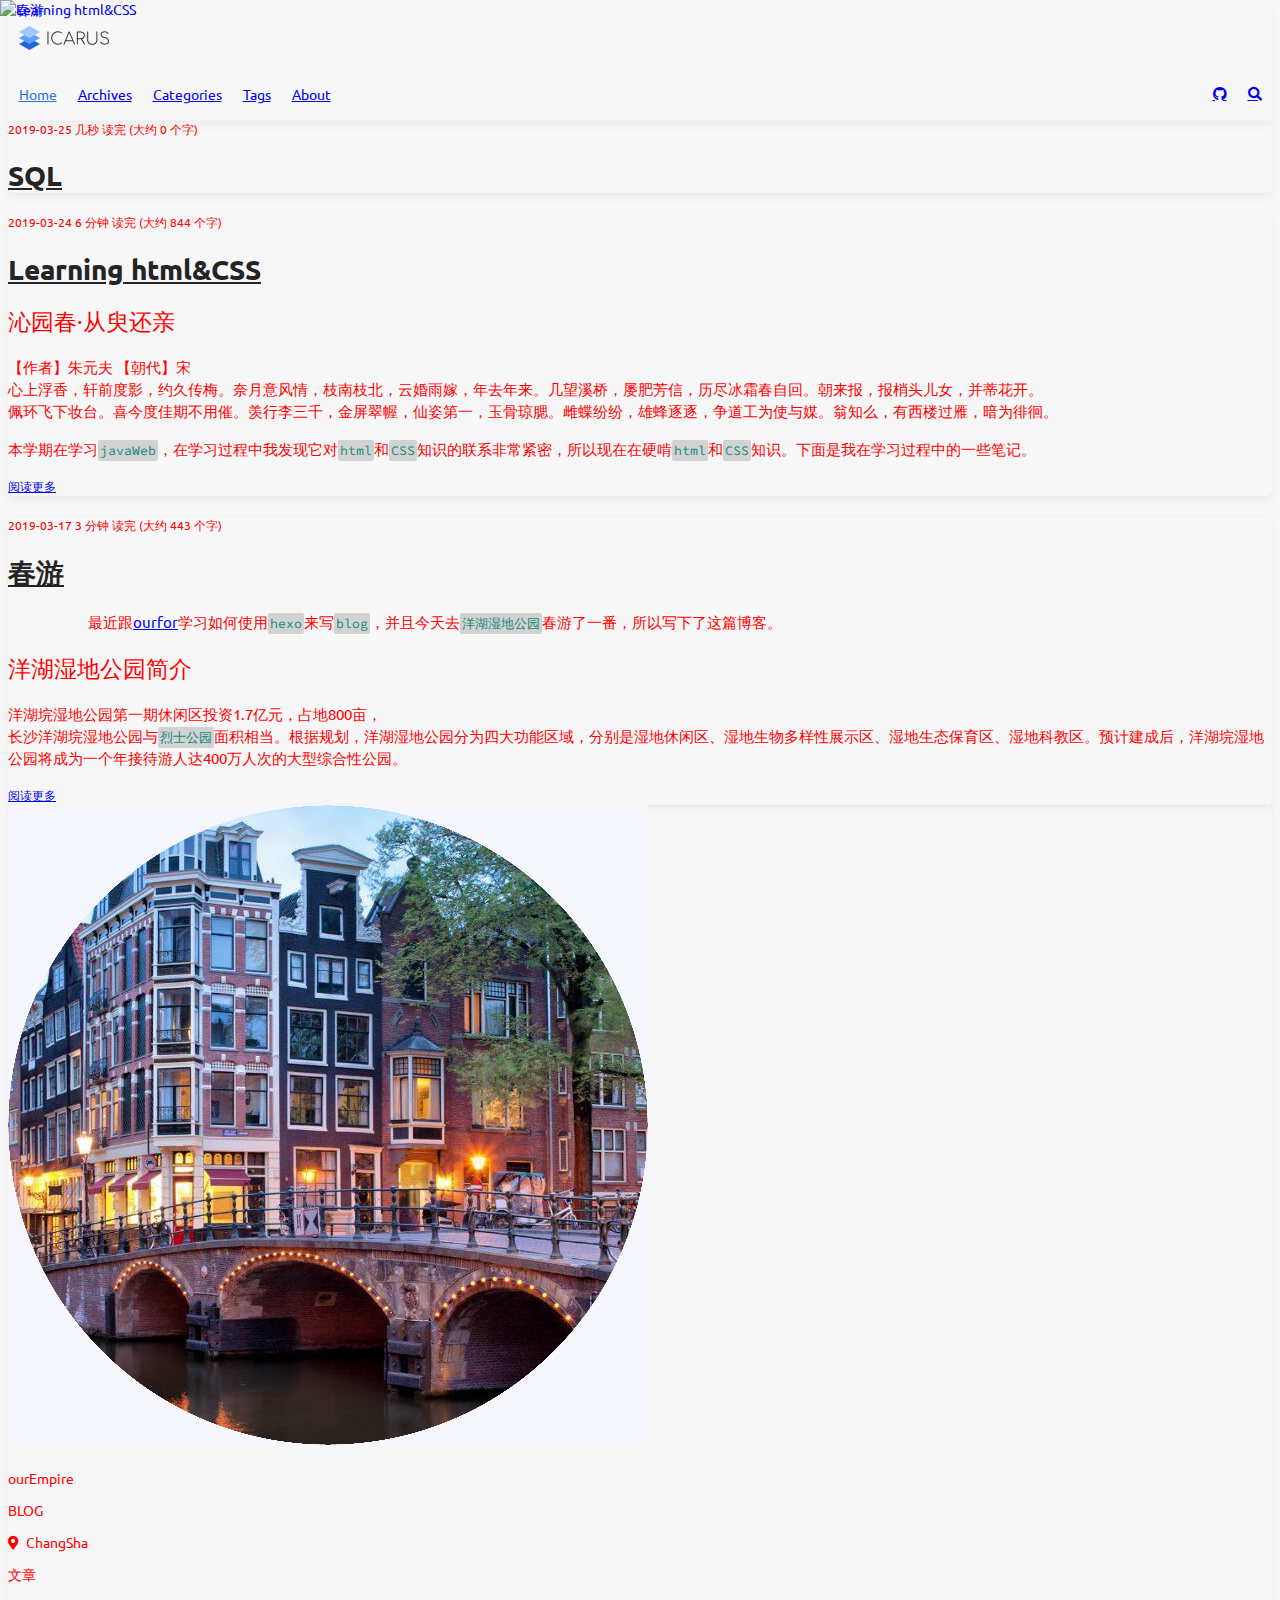
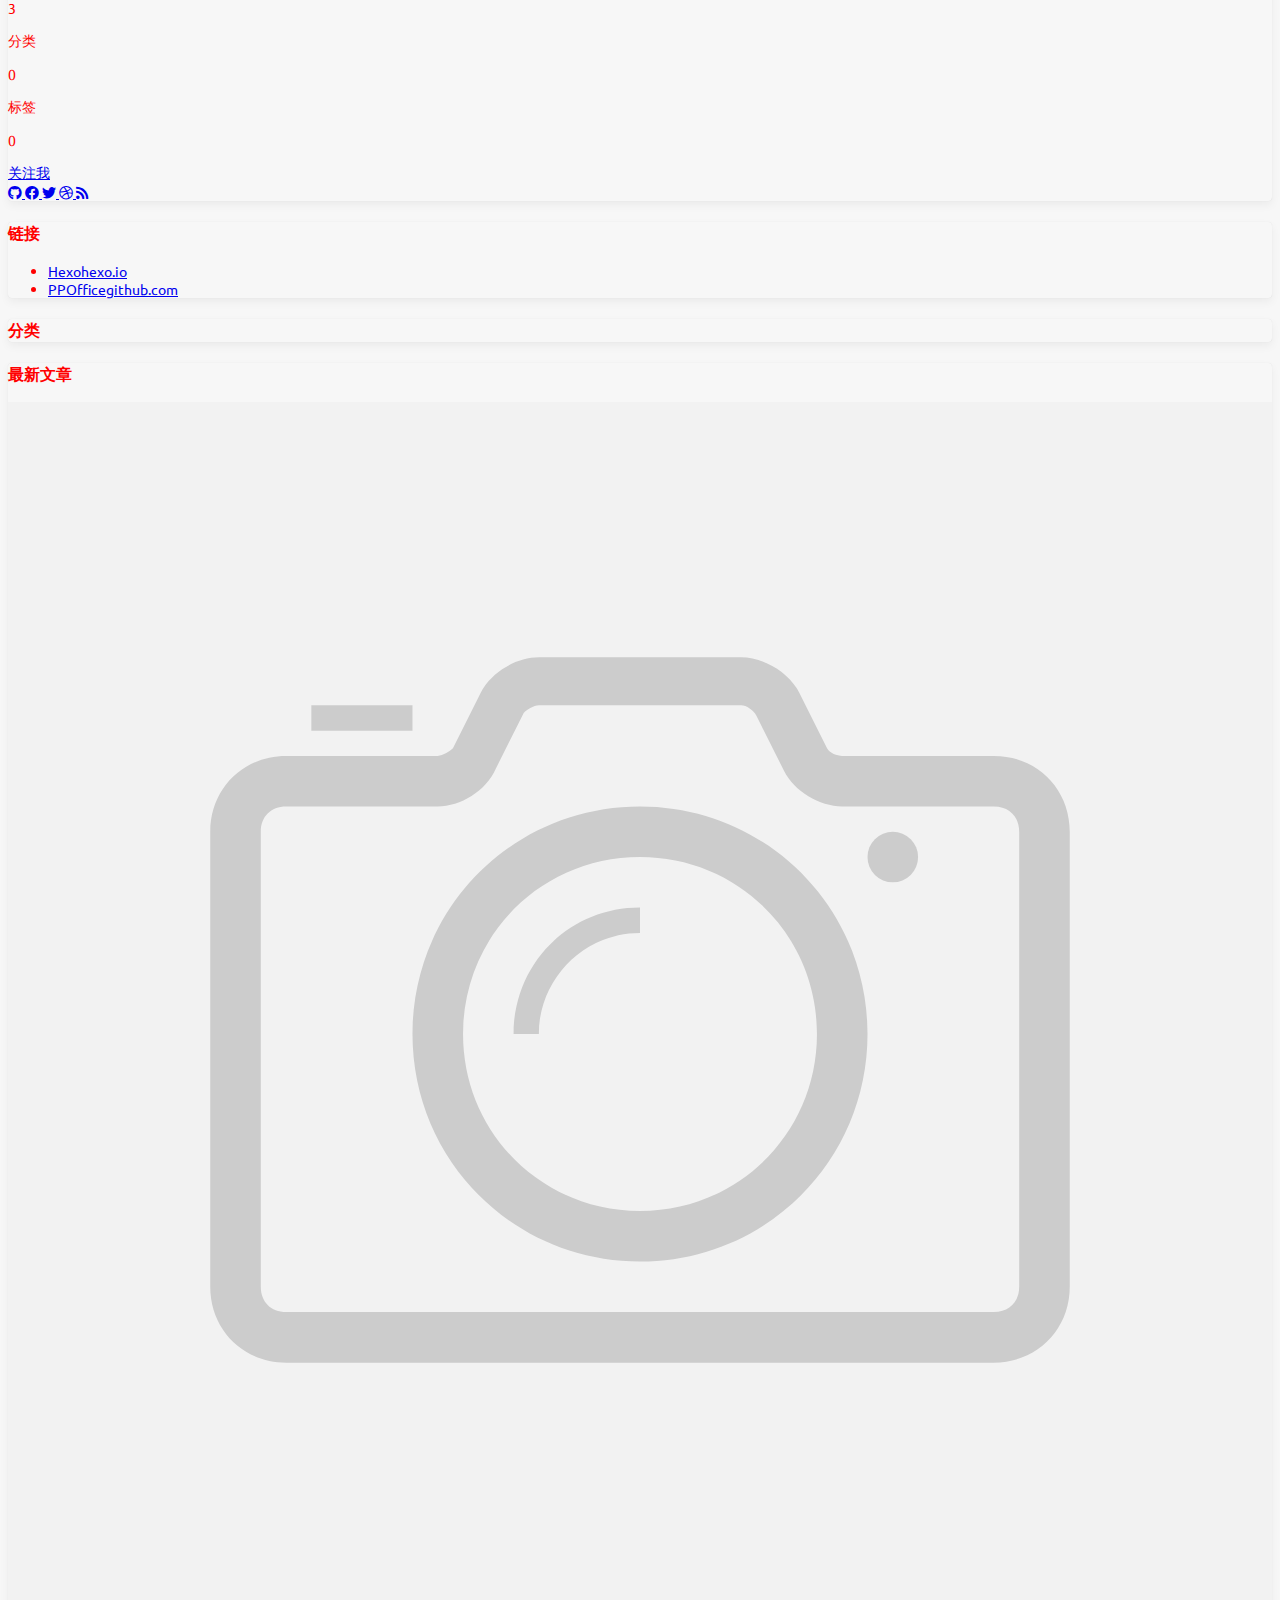
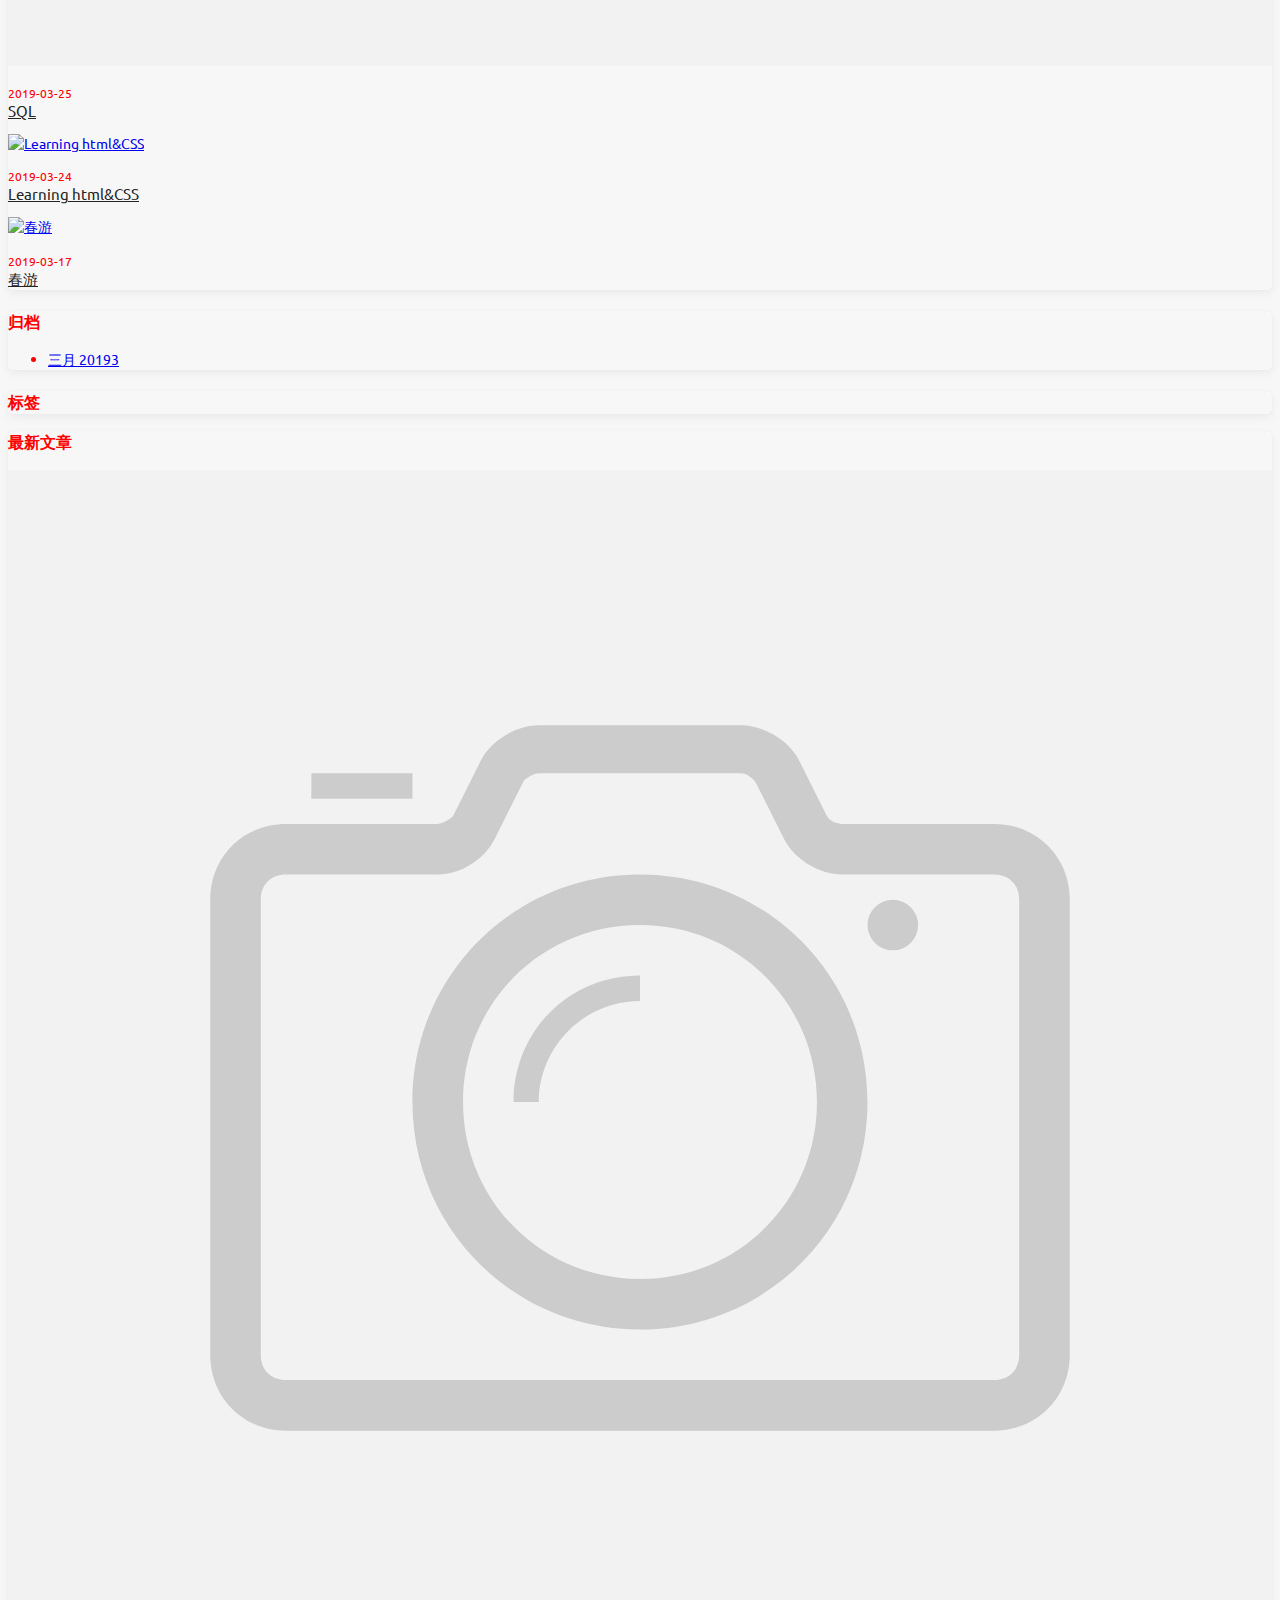
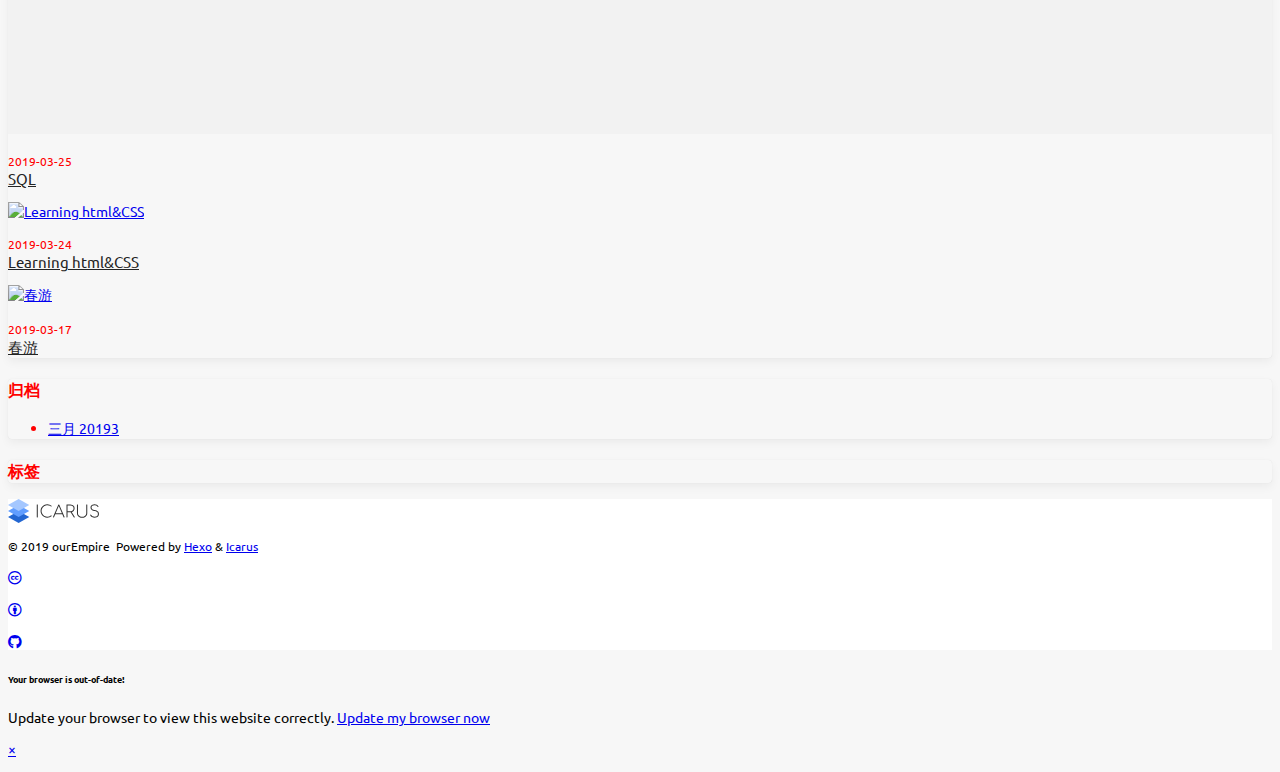
==== index.html @ 510f292b "Site updated: 2019-03-25 17:08:41" ====
<!DOCTYPE html>
<html lang="zh">
<head><meta name="generator" content="Hexo 3.8.0">
    <meta charset="utf-8">
<title>Empire</title>
<meta name="viewport" content="width=device-width, initial-scale=1, maximum-scale=1">





    <meta property="og:type" content="website">
<meta property="og:title" content="Empire">
<meta property="og:url" content="http://yoursite.com/index.html">
<meta property="og:site_name" content="Empire">
<meta property="og:locale" content="zh-CN">
<meta name="twitter:card" content="summary">
<meta name="twitter:title" content="Empire">





<link rel="icon" href="/images/avatar.png">


<link rel="stylesheet" href="https://cdn.jsdelivr.net/npm/bulma@0.7.2/css/bulma.css">
<link rel="stylesheet" href="https://use.fontawesome.com/releases/v5.4.1/css/all.css">
<link rel="stylesheet" href="https://fonts.googleapis.com/css?family=Ubuntu:400,600|Source+Code+Pro">
<link rel="stylesheet" href="https://cdn.jsdelivr.net/npm/highlight.js@9.12.0/styles/atom-one-light.css">


    
    
    
    <style>body>.footer,body>.navbar,body>.section{opacity:0}</style>
    

    
    
    
    <link rel="stylesheet" href="https://cdn.jsdelivr.net/npm/lightgallery@1.6.8/dist/css/lightgallery.min.css">
    <link rel="stylesheet" href="https://cdn.jsdelivr.net/npm/justifiedGallery@3.7.0/dist/css/justifiedGallery.min.css">
    

    
    

<link rel="stylesheet" href="https://cdn.jsdelivr.net/npm/outdatedbrowser@1.1.5/outdatedbrowser/outdatedbrowser.min.css">


    
    
    
    

<link rel="stylesheet" href="/css/back-to-top.css">


    
    

    
    
    
    

    
    
<link rel="stylesheet" href="/css/progressbar.css">
<script src="https://cdn.jsdelivr.net/npm/pace-js@1.0.2/pace.min.js"></script>

    
    
    

    
    
    


<link rel="stylesheet" href="/css/style.css">
</head>
<body class="is-3-column">
    <nav class="navbar navbar-main">
    <div class="container">
        <div class="navbar-brand is-flex-center">
            <a class="navbar-item navbar-logo" href="/">
            
                <img src="/images/logo.svg" alt="Empire" height="28">
            
            </a>
        </div>
        <div class="navbar-menu">
            
            <div class="navbar-start">
                
                <a class="navbar-item is-active" href="/">Home</a>
                
                <a class="navbar-item" href="/archives">Archives</a>
                
                <a class="navbar-item" href="/categories">Categories</a>
                
                <a class="navbar-item" href="/tags">Tags</a>
                
                <a class="navbar-item" href="/about">About</a>
                
            </div>
            
            <div class="navbar-end">
                
                    
                    
                    <a class="navbar-item" target="_blank" title="Download on GitHub" href="http://github.com/ourEmpire">
                        
                        <i class="fab fa-github"></i>
                        
                    </a>
                    
                
                
                
                <a class="navbar-item search" title="搜索" href="javascript:;">
                    <i class="fas fa-search"></i>
                </a>
                
            </div>
        </div>
    </div>
</nav>
    
    <section class="section">
        <div class="container">
            <div class="columns">
                <div class="column is-8-tablet is-8-desktop is-6-widescreen has-order-2 column-main">
    <div class="card">
    
    <div class="card-content article ">
        
        <div class="level article-meta is-size-7 is-uppercase is-mobile is-overflow-x-auto">
            <div class="level-left">
                <time class="level-item has-text-grey" datetime="2019-03-25T08:26:29.000Z">2019-03-25</time>
                
                
                <span class="level-item has-text-grey">
                    
                    
                    几秒 读完 (大约 0 个字)
                </span>
                
                
            </div>
        </div>
        
        <h1 class="title is-size-3 is-size-4-mobile has-text-weight-normal">
            
                <a class="has-link-black-ter" href="/2019/03/25/SQL/">SQL</a>
            
        </h1>
        <div class="content">
            
        </div>
        
        
        
    </div>
</div>








    <div class="card">
    
    <div class="card-image">
        <a href="/2019/03/24/Learning-html-CSS/" class="image is-7by1">
            <img class="thumbnail" src="https://ws1.sinaimg.cn/large/006Y07gTgy1g1dmv86tojj33282aob29.jpg" alt="Learning html&amp;CSS">
        </a>
    </div>
    
    <div class="card-content article ">
        
        <div class="level article-meta is-size-7 is-uppercase is-mobile is-overflow-x-auto">
            <div class="level-left">
                <time class="level-item has-text-grey" datetime="2019-03-24T01:25:50.000Z">2019-03-24</time>
                
                
                <span class="level-item has-text-grey">
                    
                    
                    6 分钟 读完 (大约 844 个字)
                </span>
                
                
            </div>
        </div>
        
        <h1 class="title is-size-3 is-size-4-mobile has-text-weight-normal">
            
                <a class="has-link-black-ter" href="/2019/03/24/Learning-html-CSS/">Learning html&amp;CSS</a>
            
        </h1>
        <div class="content">
            <h2 id="沁园春·从臾还亲"><a href="#沁园春·从臾还亲" class="headerlink" title="沁园春·从臾还亲"></a>沁园春·从臾还亲</h2><p>【作者】朱元夫 【朝代】宋<br>心上浮香，轩前度影，约久传梅。奈月意风情，枝南枝北，云婚雨嫁，年去年来。几望溪桥，屡肥芳信，历尽冰霜春自回。朝来报，报梢头儿女，并蒂花开。<br>佩环飞下妆台。喜今度佳期不用催。羡行李三千，金屏翠幄，仙姿第一，玉骨琼腮。雌蝶纷纷，雄蜂逐逐，争道工为使与媒。翁知么，有西楼过雁，暗为徘徊。<br></p>
<p>本学期在学习<code>javaWeb</code>，在学习过程中我发现它对<code>html</code>和<code>CSS</code>知识的联系非常紧密，所以现在在硬啃<code>html</code>和<code>CSS</code>知识。下面是我在学习过程中的一些笔记。</p>
        </div>
        
        
        <div class="level is-mobile">
            <div class="level-start">
                <div class="level-item">
                <a class="button is-size-7 is-light" href="/2019/03/24/Learning-html-CSS/#more">阅读更多</a>
                </div>
            </div>
        </div>
        
        
    </div>
</div>








    <div class="card">
    
    <div class="card-image">
        <a href="/2019/03/17/start-using-hexo/" class="image is-7by1">
            <img class="thumbnail" src="http://ww1.sinaimg.cn/large/006Y07gTgy1g160ospaarj30wz0m8ted.jpg" alt="春游">
        </a>
    </div>
    
    <div class="card-content article ">
        
        <div class="level article-meta is-size-7 is-uppercase is-mobile is-overflow-x-auto">
            <div class="level-left">
                <time class="level-item has-text-grey" datetime="2019-03-17T09:01:19.000Z">2019-03-17</time>
                
                
                <span class="level-item has-text-grey">
                    
                    
                    3 分钟 读完 (大约 443 个字)
                </span>
                
                
            </div>
        </div>
        
        <h1 class="title is-size-3 is-size-4-mobile has-text-weight-normal">
            
                <a class="has-link-black-ter" href="/2019/03/17/start-using-hexo/">春游</a>
            
        </h1>
        <div class="content">
            <blockquote>
<blockquote>
<p>最近跟<a href="https://blog.ourfor.top" target="_blank" rel="noopener">ourfor</a>学习如何使用<code>hexo</code>来写<code>blog</code>，并且今天去<code>洋湖湿地公园</code>春游了一番，所以写下了这篇博客。<br></p>
</blockquote>
</blockquote>
<h2 id="洋湖湿地公园简介"><a href="#洋湖湿地公园简介" class="headerlink" title="洋湖湿地公园简介"></a>洋湖湿地公园简介</h2><p>洋湖垸湿地公园第一期休闲区投资1.7亿元，占地800亩，<br>长沙洋湖垸湿地公园与<code>烈士公园</code>面积相当。根据规划，洋湖湿地公园分为四大功能区域，分别是湿地休闲区、湿地生物多样性展示区、湿地生态保育区、湿地科教区。预计建成后，洋湖垸湿地公园将成为一个年接待游人达400万人次的大型综合性公园。<br></p>
        </div>
        
        
        <div class="level is-mobile">
            <div class="level-start">
                <div class="level-item">
                <a class="button is-size-7 is-light" href="/2019/03/17/start-using-hexo/#more">阅读更多</a>
                </div>
            </div>
        </div>
        
        
    </div>
</div>








</div>
                




<div class="column is-4-tablet is-4-desktop is-3-widescreen  has-order-1 column-left ">
    
        
<div class="card widget">
    <div class="card-content">
        <nav class="level">
            <div class="level-item has-text-centered">
                <div>
                    
                        <img class="image is-128x128 has-mb-6" src="/images/avatar.png" alt="ourEmpire">
                    
                    
                    <p class="is-size-4 is-block">
                        ourEmpire
                    </p>
                    
                    
                    <p class="is-size-6 is-block">
                        BLOG
                    </p>
                    
                    
                    <p class="is-size-6 is-flex is-flex-center has-text-grey">
                        <i class="fas fa-map-marker-alt has-mr-7"></i>
                        <span>ChangSha</span>
                    </p>
                    
                </div>
            </div>
        </nav>
        <nav class="level is-mobile">
            <div class="level-item has-text-centered is-marginless">
                <div>
                    <p class="heading">
                        文章
                    </p>
                    <p class="title has-text-weight-normal">
                        3
                    </p>
                </div>
            </div>
            <div class="level-item has-text-centered is-marginless">
                <div>
                    <p class="heading">
                        分类
                    </p>
                    <p class="title has-text-weight-normal">
                        0
                    </p>
                </div>
            </div>
            <div class="level-item has-text-centered is-marginless">
                <div>
                    <p class="heading">
                        标签
                    </p>
                    <p class="title has-text-weight-normal">
                        0
                    </p>
                </div>
            </div>
        </nav>
        <div class="level">
            <a class="level-item button is-link is-rounded" href="http://github.com/ourEmpire" target="_blank">
                关注我</a>
        </div>
        
        
        <div class="level is-mobile">
            
            <a class="level-item button is-white is-marginless" target="_blank" title="Github" href="http://github.com/ourEmpire">
                
                <i class="fab fa-github"></i>
                
            </a>
            
            <a class="level-item button is-white is-marginless" target="_blank" title="Facebook" href="http://facebook.com">
                
                <i class="fab fa-facebook"></i>
                
            </a>
            
            <a class="level-item button is-white is-marginless" target="_blank" title="Twitter" href="http://twitter.com">
                
                <i class="fab fa-twitter"></i>
                
            </a>
            
            <a class="level-item button is-white is-marginless" target="_blank" title="Dribbble" href="http://dribbble.com">
                
                <i class="fab fa-dribbble"></i>
                
            </a>
            
            <a class="level-item button is-white is-marginless" target="_blank" title="RSS" href="/">
                
                <i class="fas fa-rss"></i>
                
            </a>
            
        </div>
        
    </div>
</div>
    
        
    
        

<div class="card widget">
    <div class="card-content">
        <div class="menu">
        <h3 class="menu-label">
            链接
        </h3>
        <ul class="menu-list">
        
            <li>
                <a class="level is-mobile" href="https://hexo.io" target="_blank">
                    <span class="level-left">
                        <span class="level-item">Hexo</span>
                    </span>
                    <span class="level-right">
                        <span class="level-item tag">hexo.io</span>
                    </span>
                </a>
            </li>
        
            <li>
                <a class="level is-mobile" href="https://github.com/ppoffice" target="_blank">
                    <span class="level-left">
                        <span class="level-item">PPOffice</span>
                    </span>
                    <span class="level-right">
                        <span class="level-item tag">github.com</span>
                    </span>
                </a>
            </li>
        
        </ul>
        </div>
    </div>
</div>


    
        
<div class="card widget">
    <div class="card-content">
        <div class="menu">
            <h3 class="menu-label">
                分类
            </h3>
            <ul class="menu-list">
            
            </ul>
        </div>
    </div>
</div>
    
        
    
    
        <div class="column-right-shadow is-hidden-widescreen ">
        
            
<div class="card widget">
    <div class="card-content">
        <h3 class="menu-label">
            最新文章
        </h3>
        
        <article class="media">
            
            <a href="/2019/03/25/SQL/" class="media-left">
                <p class="image is-64x64">
                    <img class="thumbnail" src="/images/thumbnail.svg" alt="SQL">
                </p>
            </a>
            
            <div class="media-content">
                <div class="content">
                    <div><time class="has-text-grey is-size-7 is-uppercase" datetime="2019-03-25T08:26:29.000Z">2019-03-25</time></div>
                    <a href="/2019/03/25/SQL/" class="has-link-black-ter is-size-6">SQL</a>
                    <p class="is-size-7 is-uppercase">
                        
                    </p>
                </div>
            </div>
        </article>
        
        <article class="media">
            
            <a href="/2019/03/24/Learning-html-CSS/" class="media-left">
                <p class="image is-64x64">
                    <img class="thumbnail" src="https://ws1.sinaimg.cn/large/006Y07gTgy1g1dmv86tojj33282aob29.jpg" alt="Learning html&amp;CSS">
                </p>
            </a>
            
            <div class="media-content">
                <div class="content">
                    <div><time class="has-text-grey is-size-7 is-uppercase" datetime="2019-03-24T01:25:50.000Z">2019-03-24</time></div>
                    <a href="/2019/03/24/Learning-html-CSS/" class="has-link-black-ter is-size-6">Learning html&amp;CSS</a>
                    <p class="is-size-7 is-uppercase">
                        
                    </p>
                </div>
            </div>
        </article>
        
        <article class="media">
            
            <a href="/2019/03/17/start-using-hexo/" class="media-left">
                <p class="image is-64x64">
                    <img class="thumbnail" src="http://ww1.sinaimg.cn/large/006Y07gTgy1g160ospaarj30wz0m8ted.jpg" alt="春游">
                </p>
            </a>
            
            <div class="media-content">
                <div class="content">
                    <div><time class="has-text-grey is-size-7 is-uppercase" datetime="2019-03-17T09:01:19.000Z">2019-03-17</time></div>
                    <a href="/2019/03/17/start-using-hexo/" class="has-link-black-ter is-size-6">春游</a>
                    <p class="is-size-7 is-uppercase">
                        
                    </p>
                </div>
            </div>
        </article>
        
    </div>
</div>

        
            <div class="card widget">
    <div class="card-content">
        <div class="menu">
        <h3 class="menu-label">
            归档
        </h3>
        <ul class="menu-list">
        
        <li>
            <a class="level is-marginless" href="/archives/2019/03/">
                <span class="level-start">
                    <span class="level-item">三月 2019</span>
                </span>
                <span class="level-end">
                    <span class="level-item tag">3</span>
                </span>
            </a>
        </li>
        
        </ul>
        </div>
    </div>
</div>
        
            <div class="card widget">
    <div class="card-content">
        <div class="menu">
            <h3 class="menu-label">
                标签
            </h3>
            <div class="field is-grouped is-grouped-multiline">
                
            </div>
        </div>
    </div>
</div>
        
        </div>
    
</div>

                




<div class="column is-4-tablet is-4-desktop is-3-widescreen is-hidden-touch is-hidden-desktop-only has-order-3 column-right ">
    
        
<div class="card widget">
    <div class="card-content">
        <h3 class="menu-label">
            最新文章
        </h3>
        
        <article class="media">
            
            <a href="/2019/03/25/SQL/" class="media-left">
                <p class="image is-64x64">
                    <img class="thumbnail" src="/images/thumbnail.svg" alt="SQL">
                </p>
            </a>
            
            <div class="media-content">
                <div class="content">
                    <div><time class="has-text-grey is-size-7 is-uppercase" datetime="2019-03-25T08:26:29.000Z">2019-03-25</time></div>
                    <a href="/2019/03/25/SQL/" class="has-link-black-ter is-size-6">SQL</a>
                    <p class="is-size-7 is-uppercase">
                        
                    </p>
                </div>
            </div>
        </article>
        
        <article class="media">
            
            <a href="/2019/03/24/Learning-html-CSS/" class="media-left">
                <p class="image is-64x64">
                    <img class="thumbnail" src="https://ws1.sinaimg.cn/large/006Y07gTgy1g1dmv86tojj33282aob29.jpg" alt="Learning html&amp;CSS">
                </p>
            </a>
            
            <div class="media-content">
                <div class="content">
                    <div><time class="has-text-grey is-size-7 is-uppercase" datetime="2019-03-24T01:25:50.000Z">2019-03-24</time></div>
                    <a href="/2019/03/24/Learning-html-CSS/" class="has-link-black-ter is-size-6">Learning html&amp;CSS</a>
                    <p class="is-size-7 is-uppercase">
                        
                    </p>
                </div>
            </div>
        </article>
        
        <article class="media">
            
            <a href="/2019/03/17/start-using-hexo/" class="media-left">
                <p class="image is-64x64">
                    <img class="thumbnail" src="http://ww1.sinaimg.cn/large/006Y07gTgy1g160ospaarj30wz0m8ted.jpg" alt="春游">
                </p>
            </a>
            
            <div class="media-content">
                <div class="content">
                    <div><time class="has-text-grey is-size-7 is-uppercase" datetime="2019-03-17T09:01:19.000Z">2019-03-17</time></div>
                    <a href="/2019/03/17/start-using-hexo/" class="has-link-black-ter is-size-6">春游</a>
                    <p class="is-size-7 is-uppercase">
                        
                    </p>
                </div>
            </div>
        </article>
        
    </div>
</div>

    
        <div class="card widget">
    <div class="card-content">
        <div class="menu">
        <h3 class="menu-label">
            归档
        </h3>
        <ul class="menu-list">
        
        <li>
            <a class="level is-marginless" href="/archives/2019/03/">
                <span class="level-start">
                    <span class="level-item">三月 2019</span>
                </span>
                <span class="level-end">
                    <span class="level-item tag">3</span>
                </span>
            </a>
        </li>
        
        </ul>
        </div>
    </div>
</div>
    
        <div class="card widget">
    <div class="card-content">
        <div class="menu">
            <h3 class="menu-label">
                标签
            </h3>
            <div class="field is-grouped is-grouped-multiline">
                
            </div>
        </div>
    </div>
</div>
    
    
</div>

            </div>
        </div>
    </section>
    <footer class="footer">
    <div class="container">
        <div class="level">
            <div class="level-start has-text-centered-mobile">
                <a class="footer-logo is-block has-mb-6" href="/">
                
                    <img src="/images/logo.svg" alt="Empire" height="28">
                
                </a>
                <p class="is-size-7">
                &copy; 2019 ourEmpire&nbsp;
                Powered by <a href="http://hexo.io/" target="_blank">Hexo</a> & <a href="http://github.com/ppoffice/hexo-theme-icarus" target="_blank">Icarus</a>
                
                </p>
            </div>
            <div class="level-end">
            
                <div class="field has-addons is-flex-center-mobile has-mt-5-mobile is-flex-wrap is-flex-middle">
                
                
                <p class="control">
                    <a class="button is-white is-large" target="_blank" title="Creative Commons" href="https://creativecommons.org/">
                        
                        <i class="fab fa-creative-commons"></i>
                        
                    </a>
                </p>
                
                <p class="control">
                    <a class="button is-white is-large" target="_blank" title="Attribution 4.0 International" href="https://creativecommons.org/licenses/by/4.0/">
                        
                        <i class="fab fa-creative-commons-by"></i>
                        
                    </a>
                </p>
                
                <p class="control">
                    <a class="button is-white is-large" target="_blank" title="Download on GitHub" href="http://github.com/ourEmpire">
                        
                        <i class="fab fa-github"></i>
                        
                    </a>
                </p>
                
                </div>
            
            </div>
        </div>
    </div>
</footer>
    <script src="https://cdn.jsdelivr.net/npm/jquery@3.3.1/dist/jquery.min.js"></script>
<script src="https://cdn.jsdelivr.net/npm/moment@2.22.2/min/moment-with-locales.min.js"></script>
<script>moment.locale("zh-CN");</script>


    
    
    
    <script src="/js/animation.js"></script>
    

    
    
    
    <script src="https://cdn.jsdelivr.net/npm/lightgallery@1.6.8/dist/js/lightgallery.min.js" defer></script>
    <script src="https://cdn.jsdelivr.net/npm/justifiedGallery@3.7.0/dist/js/jquery.justifiedGallery.min.js" defer></script>
    <script src="/js/gallery.js" defer></script>
    

    
    

<div id="outdated">
    <h6>Your browser is out-of-date!</h6>
    <p>Update your browser to view this website correctly. <a id="btnUpdateBrowser" href="http://outdatedbrowser.com/">Update
            my browser now </a></p>
    <p class="last"><a href="#" id="btnCloseUpdateBrowser" title="Close">&times;</a></p>
</div>
<script src="https://cdn.jsdelivr.net/npm/outdatedbrowser@1.1.5/outdatedbrowser/outdatedbrowser.min.js" defer></script>
<script>
    document.addEventListener("DOMContentLoaded", function () {
        outdatedBrowser({
            bgColor: '#f25648',
            color: '#ffffff',
            lowerThan: 'flex'
        });
    });
</script>


    
    
<script src="https://cdn.jsdelivr.net/npm/mathjax@2.7.5/unpacked/MathJax.js?config=TeX-MML-AM_CHTML" defer></script>
<script>
document.addEventListener('DOMContentLoaded', function () {
    MathJax.Hub.Config({
        'HTML-CSS': {
            matchFontHeight: false
        },
        SVG: {
            matchFontHeight: false
        },
        CommonHTML: {
            matchFontHeight: false
        },
        tex2jax: {
            inlineMath: [
                ['$','$'],
                ['\\(','\\)']
            ]
        }
    });
});
</script>

    
    

<a id="back-to-top" title="回到顶端" href="javascript:;">
    <i class="fas fa-chevron-up"></i>
</a>
<script src="/js/back-to-top.js" defer></script>


    
    

    
    
    
    

    
    
    
    
    
    <script src="https://cdn.jsdelivr.net/npm/clipboard@2.0.4/dist/clipboard.min.js" defer></script>
    <script src="/js/clipboard.js" defer></script>
    

    
    
    


<script src="/js/main.js" defer></script>

    
    <div class="searchbox ins-search">
    <div class="searchbox-container ins-search-container">
        <div class="searchbox-input-wrapper">
            <input type="text" class="searchbox-input ins-search-input" placeholder="想要查找什么...">
            <span class="searchbox-close ins-close ins-selectable"><i class="fa fa-times-circle"></i></span>
        </div>
        <div class="searchbox-result-wrapper ins-section-wrapper">
            <div class="ins-section-container"></div>
        </div>
    </div>
</div>
<script>
    (function (window) {
        var INSIGHT_CONFIG = {
            TRANSLATION: {
                POSTS: '文章',
                PAGES: '页面',
                CATEGORIES: '分类',
                TAGS: '标签',
                UNTITLED: '(无标题)',
            },
            CONTENT_URL: '/content.json',
        };
        window.INSIGHT_CONFIG = INSIGHT_CONFIG;
    })(window);
</script>
<script src="/js/insight.js" defer></script>
<link rel="stylesheet" href="/css/search.css">
<link rel="stylesheet" href="/css/insight.css">
    

</body>
</html>
---- css/back-to-top.css ----
#back-to-top {
    position: fixed;
    padding: 8px 0;
    transition: 0.4s ease opacity, 0.4s ease width, 0.4s ease transform, 0.4s ease border-radius;
    opacity: 0;
    line-height: 24px;
    outline: none;
    transform: translateY(120px);
}
#back-to-top.fade-in {
    opacity: 1;
}
#back-to-top.rise-up {
    transform: translateY(0);
}
---- css/progressbar.css ----
.pace {
    -webkit-pointer-events: none;
    pointer-events: none;
  
    -webkit-user-select: none;
    -moz-user-select: none;
    user-select: none;
  }
  
  .pace-inactive {
    display: none;
  }
  
  .pace .pace-progress {
    background: #3273dc;
    position: fixed;
    z-index: 2000;
    top: 0;
    right: 100%;
    width: 100%;
    height: 2px;
  }
---- css/style.css ----
/* ---------------------------------
 *       Override CSS Framework
 * --------------------------------- */
html {
  font-size: 14px;
}
body {
  background-color: #f7f7f7;
}
body,
button,
input,
select,
textarea {
  font-family: "Ubuntu", "Roboto", "Open Sans", "Microsoft YaHei", sans-serif;
}
@media screen and (min-width: 1280px) {
  .is-1-column .container,
  .is-2-column .container {
    max-width: 960px;
    width: 960px;
  }
}
@media screen and (min-width: 1472px) {
  .is-2-column .container {
    max-width: 1152px;
    width: 1152px;
  }
  .is-1-column .container {
    max-width: 960px;
    width: 960px;
  }
}
@media screen and (max-width: 768px) {
  .section {
    padding: 1.5rem 1rem;
  }
}
@media screen and (min-width: 769px) {
  .column-main.is-sticky,
  .column-left.is-sticky,
  .column-right.is-sticky,
  .column-right-shadow.is-sticky {
    align-self: flex-start;
    position: -webkit-sticky;
    position: sticky;
    top: 0.75rem;
  }
  .column-right-shadow.is-sticky {
    top: 1.5rem;
  }
}
.tag.is-grey {
  background: #e7e7e7;
}
.card {
  border-radius: 4px;
  box-shadow: 0 4px 10px rgba(0,0,0,0.05), 0 0 1px rgba(0,0,0,0.1);
}
.card + .card,
.card + .column-right-shadow {
  margin-top: 1.5rem;
}
.card.card-transparent {
  box-shadow: none;
  background: transparent;
}
.card .card-image {
  overflow: hidden;
  border-top-left-radius: 4px;
  border-top-right-radius: 4px;
}
img.thumbnail {
  object-fit: cover;
  width: 100%;
  height: 100%;
}
.navbar-logo img,
.footer-logo img {
  max-height: 1.75rem;
}
.navbar-main {
  box-shadow: 0 4px 10px rgba(0,0,0,0.05);
}
.navbar-main .navbar-menu,
.navbar-main .navbar-start,
.navbar-main .navbar-end {
  align-items: stretch;
  display: flex;
  padding: 0;
  flex-shrink: 0;
}
.navbar-main .navbar-menu {
  flex-grow: 1;
  flex-shrink: 0;
  overflow-x: auto;
}
.navbar-main .navbar-start {
  justify-content: flex-start;
  margin-right: auto;
}
.navbar-main .navbar-end {
  justify-content: flex-end;
  margin-left: auto;
}
.navbar-main .navbar-item {
  display: flex;
  align-items: center;
  padding: 1.25rem 0.75rem;
}
.navbar-main .navbar-item.is-active {
  color: #3273dc;
  background-color: transparent;
}
@media screen and (max-width: 1087px) {
  .navbar-main .navbar-menu {
    justify-content: center;
    box-shadow: none;
  }
  .navbar-main .navbar-start {
    margin-right: 0;
  }
  .navbar-main .navbar-end {
    margin-left: 0;
  }
}
.footer {
  background: #fff;
}
.footer .field .button {
  background: transparent;
}
.widget .media {
  border: none;
}
.widget .media + .media {
  margin-top: 0;
}
.widget .menu-list li ul {
  margin-right: 0;
}
.widget .menu-list a.level {
  display: flex;
}
.pagination .pagination-link:not(.is-current),
.pagination .pagination-previous,
.pagination .pagination-next {
  background: #fff;
  border: none;
}
.pagination .pagination-link,
.pagination .pagination-previous,
.pagination .pagination-next {
  box-shadow: 0 4px 10px rgba(0,0,0,0.05);
}
.post-navigation {
  justify-content: space-around;
}
.post-navigation .level-item {
  margin-bottom: 0;
}
.timeline {
  margin-left: 1rem;
  padding-left: 1.5rem;
  padding-top: 1rem;
  border-left: 1px solid #dbdbdb;
}
.timeline .media {
  position: relative;
}
.timeline .media:before,
.timeline .media:last-child:after {
  content: '';
  display: block;
  position: absolute;
  left: calc(-5px - 1.5rem);
}
.timeline .media:before {
  width: 9px;
  height: 9px;
  top: 1.3rem;
  background: #dbdbdb;
  border-radius: 50%;
}
.timeline .media:first-child:before {
  top: 0.3rem;
}
.timeline .media:last-child:after {
  top: calc(1.3rem + 9px);
  width: 9px;
  bottom: 0;
  background: #fff;
}
.timeline .media:first-child:last-child:after {
  top: calc(0.3rem + 9px);
}
.article .article-meta {
  margin-bottom: 0.5rem !important;
}
.article .content {
  font-size: 1.1rem;
}
.article .content blockquote.pullquote {
  float: right;
  max-width: 50%;
  font-size: 1.15rem;
  position: relative;
}
.rtl {
  direction: rtl;
}
.rtl .level .level-item:not(:last-child),
.rtl .level.is-mobile .level-item:not(:last-child) {
  margin-left: 0.75rem;
  margin-right: 0;
}
.donate {
  position: relative;
}
.donate .qrcode {
  display: none;
  position: absolute;
  z-index: 99;
  bottom: 2.5em;
  line-height: 0;
  overflow: hidden;
  border-radius: 4px;
  box-shadow: 0 4px 10px rgba(0,0,0,0.1), 0 0 1px rgba(0,0,0,0.2);
  overflow: hidden;
}
.donate .qrcode img {
  max-width: 280px;
}
.donate:hover .qrcode {
  display: block;
}
.donate:first-child:not(:last-child) .qrcode {
  left: -0.75rem;
}
.donate:last-child:not(:first-child) .qrcode {
  right: -0.75rem;
}
@media screen and (max-width: 768px) {
  #toc {
    display: none;
    position: fixed;
    margin: 1rem;
    left: 0;
    right: 0;
    bottom: 0;
    z-index: 100;
    max-height: calc(100vh - 2rem);
    overflow-y: auto;
  }
  #toc-mask {
    display: none;
    position: fixed;
    top: 0;
    left: 0;
    right: 0;
    bottom: 0;
    z-index: 99;
    background: rgba(0,0,0,0.7);
  }
  #toc.is-active,
  #toc-mask.is-active {
    display: block;
  }
}
/* ---------------------------------
 *         Custom modifiers
 * --------------------------------- */
.is-borderless {
  border: none;
}
.is-size-7 {
  font-size: 0.85rem !important;
}
.is-7by1 {
  padding-top: 42.8%;
}
.is-7by1 img {
  bottom: 0;
  left: 0;
  position: absolute;
  right: 0;
  top: 0;
}
.is-overflow-x-auto {
  overflow-x: auto !important;
}
.is-flex-grow {
  flex-grow: 1 !important;
}
.is-flex-wrap {
  flex-wrap: wrap !important;
}
.is-flex-start {
  justify-content: start !important;
}
.is-flex-center {
  justify-content: center !important;
}
.is-flex-middle {
  align-items: center !important;
}
.has-order-1 {
  order: 1;
}
.has-order-2 {
  order: 2;
}
.has-order-3 {
  order: 3;
}
.has-mr-6 {
  margin-right: 0.5em !important;
}
.has-mb-6 {
  margin-bottom: 0.5em !important;
}
.has-mr-7 {
  margin-right: 0.25em !important;
}
.has-link-grey,
.has-link-black-ter {
  transition: 0.2s ease;
}
.has-link-grey:hover,
.has-link-black-ter:hover {
  color: #3273dc !important;
}
.has-link-grey {
  color: #7a7a7a !important;
}
.has-link-black-ter {
  color: #242424 !important;
}
@media screen and (max-width: 768px) {
  .has-text-centered-mobile {
    text-align: center !important;
  }
  .is-flex-center-mobile {
    justify-content: center !important;
  }
  .has-mt-5-mobile {
    margin-top: 1em !important;
  }
}
/* ---------------------------------
 *         Font icon fixes
 * --------------------------------- */
.fa,
.fab,
.fal,
.far,
.fas {
  line-height: inherit;
}
/* ---------------------------------
 *        Fix content elements
 * --------------------------------- */
.content h1,
.content h2,
.content h3,
.content h4,
.content h5,
.content h6 {
  font-weight: 400;
}
.content h1 {
  font-size: 1.75em;
}
.content h2 {
  font-size: 1.5em;
}
.content h3 {
  font-size: 1.25em;
}
.content h4 {
  font-size: 1.125em;
}
.content h5 {
  font-size: 1em;
}
.content code,
.content pre {
  font-size: 0.85em;
  font-family: "Source Code Pro", monospace, "Microsoft YaHei";
}
.content code {
  color: #ff3860;
  background: transparent;
  padding: 0;
}
.content blockquote footer strong + cite {
  margin-left: 0.5em;
}
/* ---------------------------------
 *        Fix code highlight
 * --------------------------------- */
figure.highlight {
  padding: 0;
  width: 100%;
  position: relative;
  margin: 1em 0 1em !important;
}
figure.highlight pre,
figure.highlight table tr:hover {
  color: inherit;
  background: transparent;
}
figure.highlight table {
  width: auto;
}
figure.highlight pre {
  padding: 0;
  overflow: visible;
}
figure.highlight pre .line {
  line-height: 1.5rem;
}
figure.highlight figcaption,
figure.highlight .gutter {
  background: rgba(200,200,200,0.15);
}
figure.highlight figcaption {
  padding: 0.3em 0.75em;
  text-align: left;
  font-style: normal;
  font-size: 0.8em;
}
figure.highlight figcaption span {
  font-weight: 500;
  font-family: "Source Code Pro", monospace, "Microsoft YaHei";
}
figure.highlight figcaption a {
  float: right;
  color: #9a9a9a;
}
figure.highlight .gutter {
  text-align: right;
}
figure.highlight .tag,
figure.highlight .title,
figure.highlight .number,
figure.highlight .section {
  display: inherit;
  font: inherit;
  margin: inherit;
  padding: inherit;
  background: inherit;
  height: inherit;
  text-align: inherit;
  vertical-align: inherit;
  min-width: inherit;
  border-radius: inherit;
}
figure.highlight .copy {
  display: none;
  position: absolute;
  bottom: 0;
  right: 0;
  color: #fff;
  background: rgba(0,0,0,0.5);
}
figure.highlight:hover .copy {
  display: block;
}
/* ---------------------------------
 *        Fix Gist Snippet
 * --------------------------------- */
.gist table tr:hover {
  background: transparent;
}
.gist table td {
  border: none;
}
.gist .file {
  all: initial;
}
.content code {
  color: #1c887e;
  background: rgba(179,181,181,0.569);
  padding: 2px;
  border-radius: 2px;
  font-size: 0.85em;
}
section {
  color: #f00;
}
div.content a {
  -webkit-transition: padding 1s, color 1s linear, background-color 2s;
}
div.content a:link {
  color: #00f;
  font-size: 15px;
}
div.content a:visited {
  color: #ff0;
  font-size: 15px;
}
div.content a:hover {
  color: #f00;
  font-size: 20px;
  padding-left: 10px;
}
---- css/search.css ----
.searchbox {
    display: none;
    perspective: 50em;
    top: 0;
    left: 0;
    width: 100%;
    height: 100%;
    z-index: 100;
    background: rgba(0, 0, 0, 0.7);
    transform-origin: 0%;
    perspective-origin: top center;
}

.searchbox.show {
    display: block;
}

.searchbox, .searchbox .searchbox-container {
    position: fixed;
}

.searchbox .searchbox-container {
    overflow: hidden;
}

.searchbox .searchbox-selectable {
    cursor: pointer;
}

.searchbox .searchbox-input-wrapper {
    position: relative;
}

.searchbox .searchbox-input-wrapper .searchbox-input {
    width: 100%;
    border: none;
    outline: none;
    font-size: 16px;
    box-shadow: none;
    font-weight: 200;
    border-radius: 0;
    background: #fff;
    line-height: 20px;
    box-sizing: border-box;
    padding: 12px 28px 12px 20px;
    border-bottom: 1px solid #e2e2e2;
}

.searchbox .searchbox-input-wrapper .searchbox-close {
    top: 50%;
    right: 6px;
    width: 20px;
    height: 20px;
    font-size: 16px;
    margin-top: -11px;
    position: absolute;
    text-align: center;
    display: inline-block;
}

.searchbox .searchbox-input-wrapper .searchbox-close:hover {
    color: #3273dc;
}

.searchbox .searchbox-result-wrapper {
    left: 0;
    right: 0;
    top: 45px;
    bottom: 0;
    overflow-y: auto;
    position: absolute;
}

.searchbox .searchbox-container {
    left: 50%;
    top: 100px;
    width: 540px;
    z-index: 101;
    bottom: 100px;
    margin-left: -270px;
    box-sizing: border-box;
}

@media screen and (max-width: 559px), screen and (max-height: 479px) {
    .searchbox .searchbox-container {
        top: 0;
        left: 0;
        margin: 0;
        width: 100%;
        height: 100%;
        background: #f7f7f7;
    }
}
---- css/insight.css ----
.ins-section-container {
    position: relative;
    background: #f7f7f7;
}

.ins-section {
    font-size: 14px;
    line-height: 16px;
}

.ins-section .ins-section-header, .ins-section .ins-search-item {
    padding: 8px 15px;
}

.ins-section .ins-section-header {
    color: #9a9a9a;
    border-bottom: 1px solid #e2e2e2;
}

.ins-section .ins-slug {
    margin-left: 5px;
    color: #9a9a9a;
}

.ins-section .ins-slug:before {
    content: '(';
}

.ins-section .ins-slug:after {
    content: ')';
}

.ins-section .ins-search-item header, .ins-section .ins-search-item .ins-search-preview {
    overflow: hidden;
    white-space: nowrap;
    text-overflow: ellipsis;
}

.ins-section .ins-search-item header .ins-title {
    margin-left: 8px;
}

.ins-section .ins-search-item .ins-search-preview {
    height: 15px;
    font-size: 12px;
    color: #9a9a9a;
    margin: 5px 0 0 20px;
}

.ins-section .ins-search-item:hover, .ins-section .ins-search-item.active {
    color: #fff;
    background: #3273dc;
}

.ins-section .ins-search-item:hover .ins-slug, .ins-section .ins-search-item.active .ins-slug, .ins-section .ins-search-item:hover .ins-search-preview, .ins-section .ins-search-item.active .ins-search-preview {
    color: #fff;
}
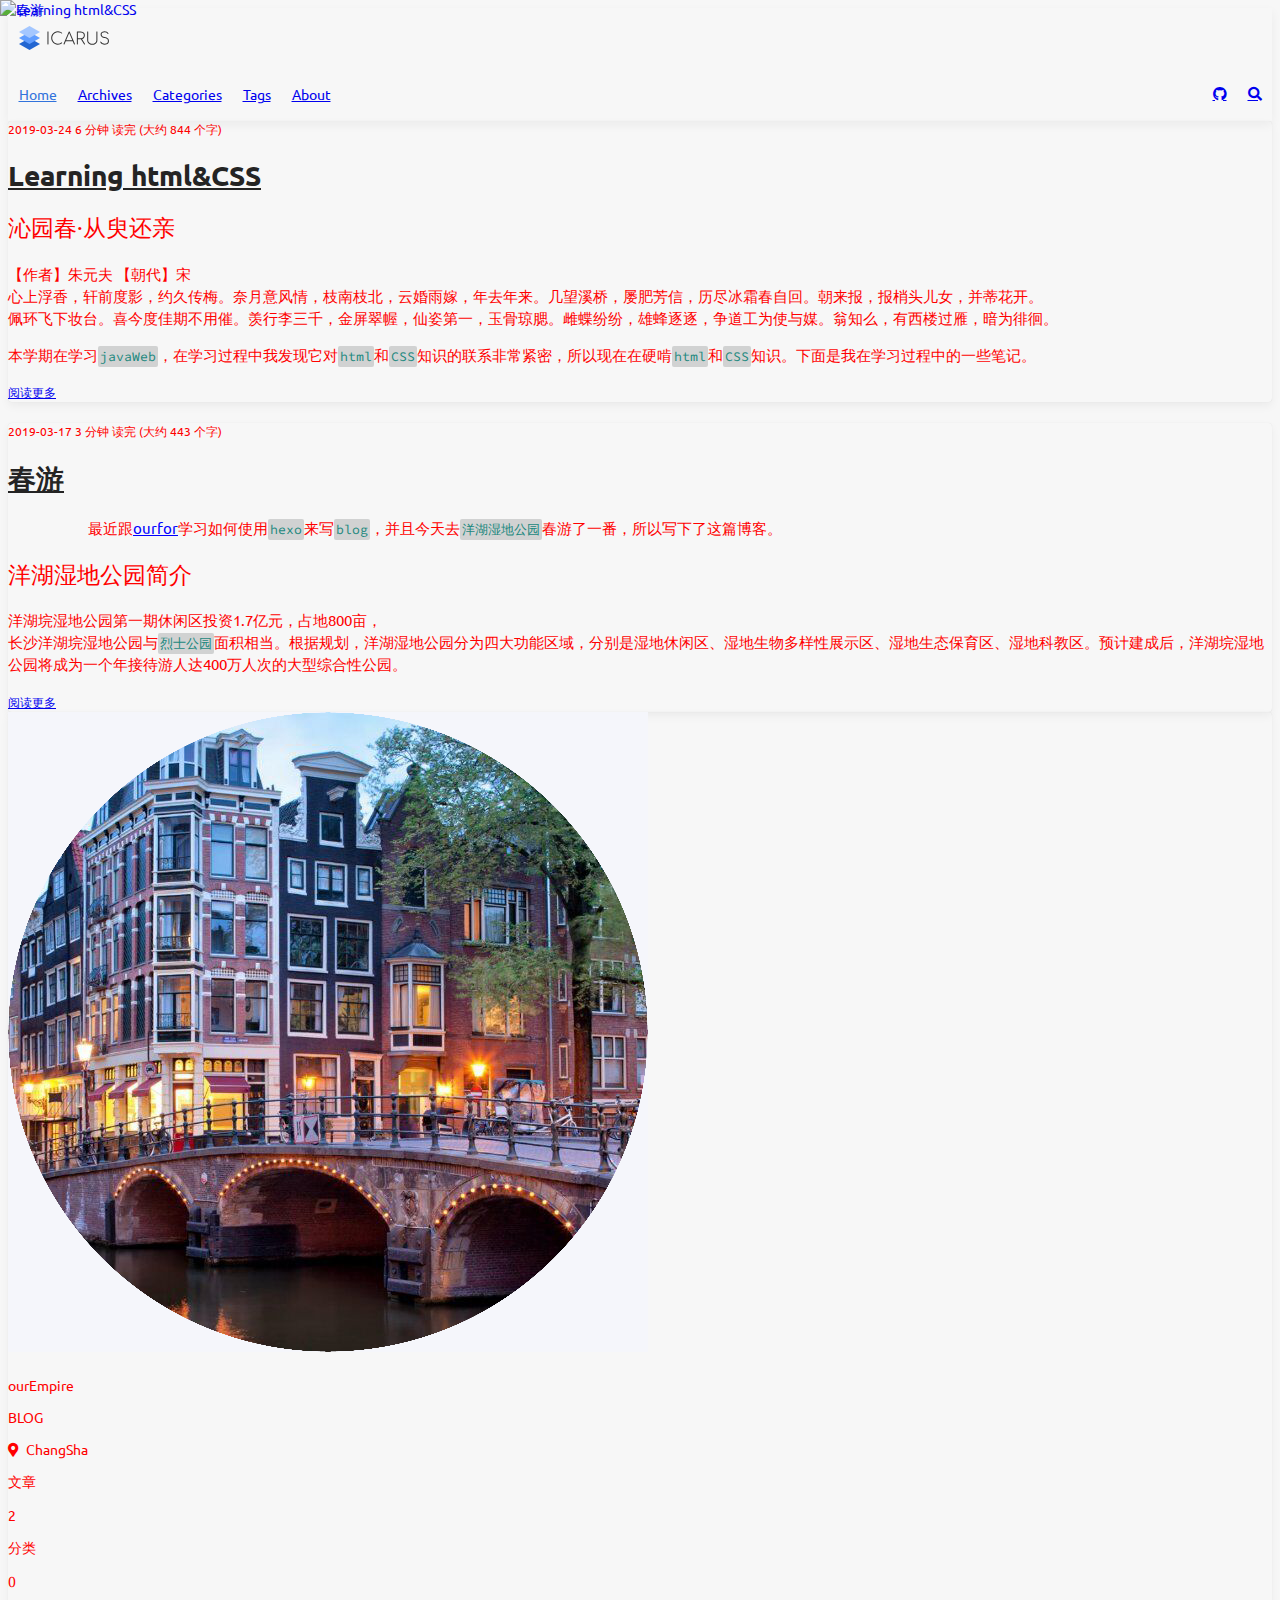
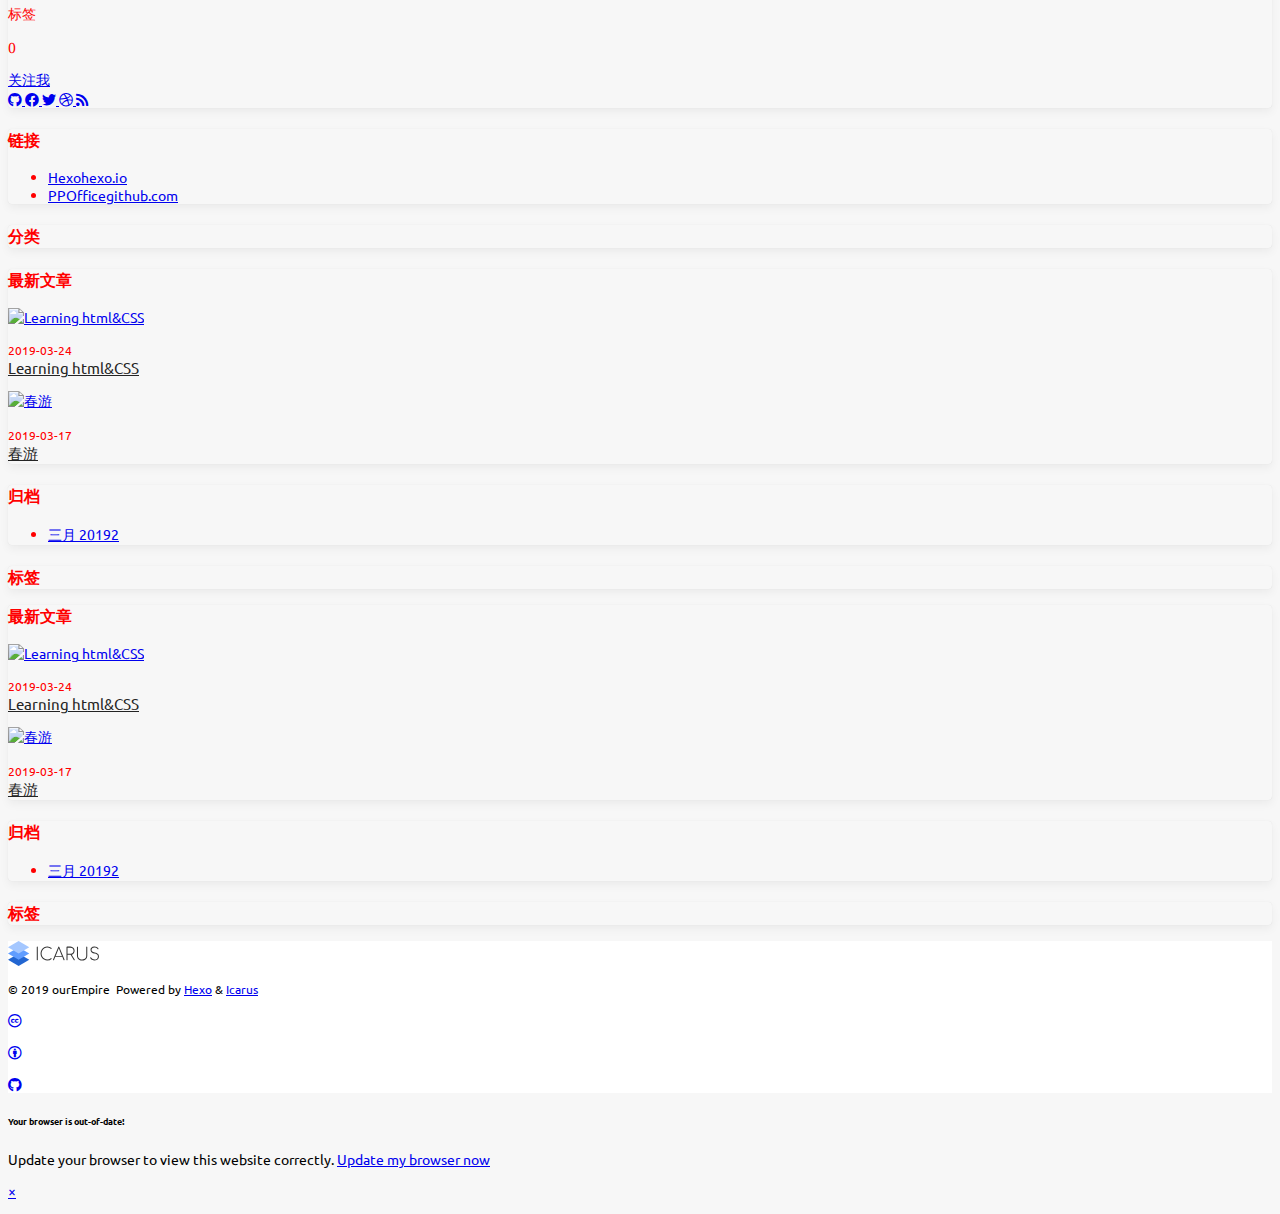
==== commit f79d5428: "Site updated: 2019-03-25 17:10:45" ====
--- a/index.html
+++ b/index.html
@@ -133,46 +133,6 @@
         <div class="container">
             <div class="columns">
                 <div class="column is-8-tablet is-8-desktop is-6-widescreen has-order-2 column-main">
-    <div class="card">
-    
-    <div class="card-content article ">
-        
-        <div class="level article-meta is-size-7 is-uppercase is-mobile is-overflow-x-auto">
-            <div class="level-left">
-                <time class="level-item has-text-grey" datetime="2019-03-25T08:26:29.000Z">2019-03-25</time>
-                
-                
-                <span class="level-item has-text-grey">
-                    
-                    
-                    几秒 读完 (大约 0 个字)
-                </span>
-                
-                
-            </div>
-        </div>
-        
-        <h1 class="title is-size-3 is-size-4-mobile has-text-weight-normal">
-            
-                <a class="has-link-black-ter" href="/2019/03/25/SQL/">SQL</a>
-            
-        </h1>
-        <div class="content">
-            
-        </div>
-        
-        
-        
-    </div>
-</div>
-
-
-
-
-
-
-
-
     <div class="card">
     
     <div class="card-image">
@@ -330,7 +290,7 @@
                         文章
                     </p>
                     <p class="title has-text-weight-normal">
-                        3
+                        2
                     </p>
                 </div>
             </div>
@@ -467,25 +427,6 @@
         
         <article class="media">
             
-            <a href="/2019/03/25/SQL/" class="media-left">
-                <p class="image is-64x64">
-                    <img class="thumbnail" src="/images/thumbnail.svg" alt="SQL">
-                </p>
-            </a>
-            
-            <div class="media-content">
-                <div class="content">
-                    <div><time class="has-text-grey is-size-7 is-uppercase" datetime="2019-03-25T08:26:29.000Z">2019-03-25</time></div>
-                    <a href="/2019/03/25/SQL/" class="has-link-black-ter is-size-6">SQL</a>
-                    <p class="is-size-7 is-uppercase">
-                        
-                    </p>
-                </div>
-            </div>
-        </article>
-        
-        <article class="media">
-            
             <a href="/2019/03/24/Learning-html-CSS/" class="media-left">
                 <p class="image is-64x64">
                     <img class="thumbnail" src="https://ws1.sinaimg.cn/large/006Y07gTgy1g1dmv86tojj33282aob29.jpg" alt="Learning html&amp;CSS">
@@ -540,7 +481,7 @@
                     <span class="level-item">三月 2019</span>
                 </span>
                 <span class="level-end">
-                    <span class="level-item tag">3</span>
+                    <span class="level-item tag">2</span>
                 </span>
             </a>
         </li>
@@ -580,25 +521,6 @@
         <h3 class="menu-label">
             最新文章
         </h3>
-        
-        <article class="media">
-            
-            <a href="/2019/03/25/SQL/" class="media-left">
-                <p class="image is-64x64">
-                    <img class="thumbnail" src="/images/thumbnail.svg" alt="SQL">
-                </p>
-            </a>
-            
-            <div class="media-content">
-                <div class="content">
-                    <div><time class="has-text-grey is-size-7 is-uppercase" datetime="2019-03-25T08:26:29.000Z">2019-03-25</time></div>
-                    <a href="/2019/03/25/SQL/" class="has-link-black-ter is-size-6">SQL</a>
-                    <p class="is-size-7 is-uppercase">
-                        
-                    </p>
-                </div>
-            </div>
-        </article>
         
         <article class="media">
             
@@ -656,7 +578,7 @@
                     <span class="level-item">三月 2019</span>
                 </span>
                 <span class="level-end">
-                    <span class="level-item tag">3</span>
+                    <span class="level-item tag">2</span>
                 </span>
             </a>
         </li>
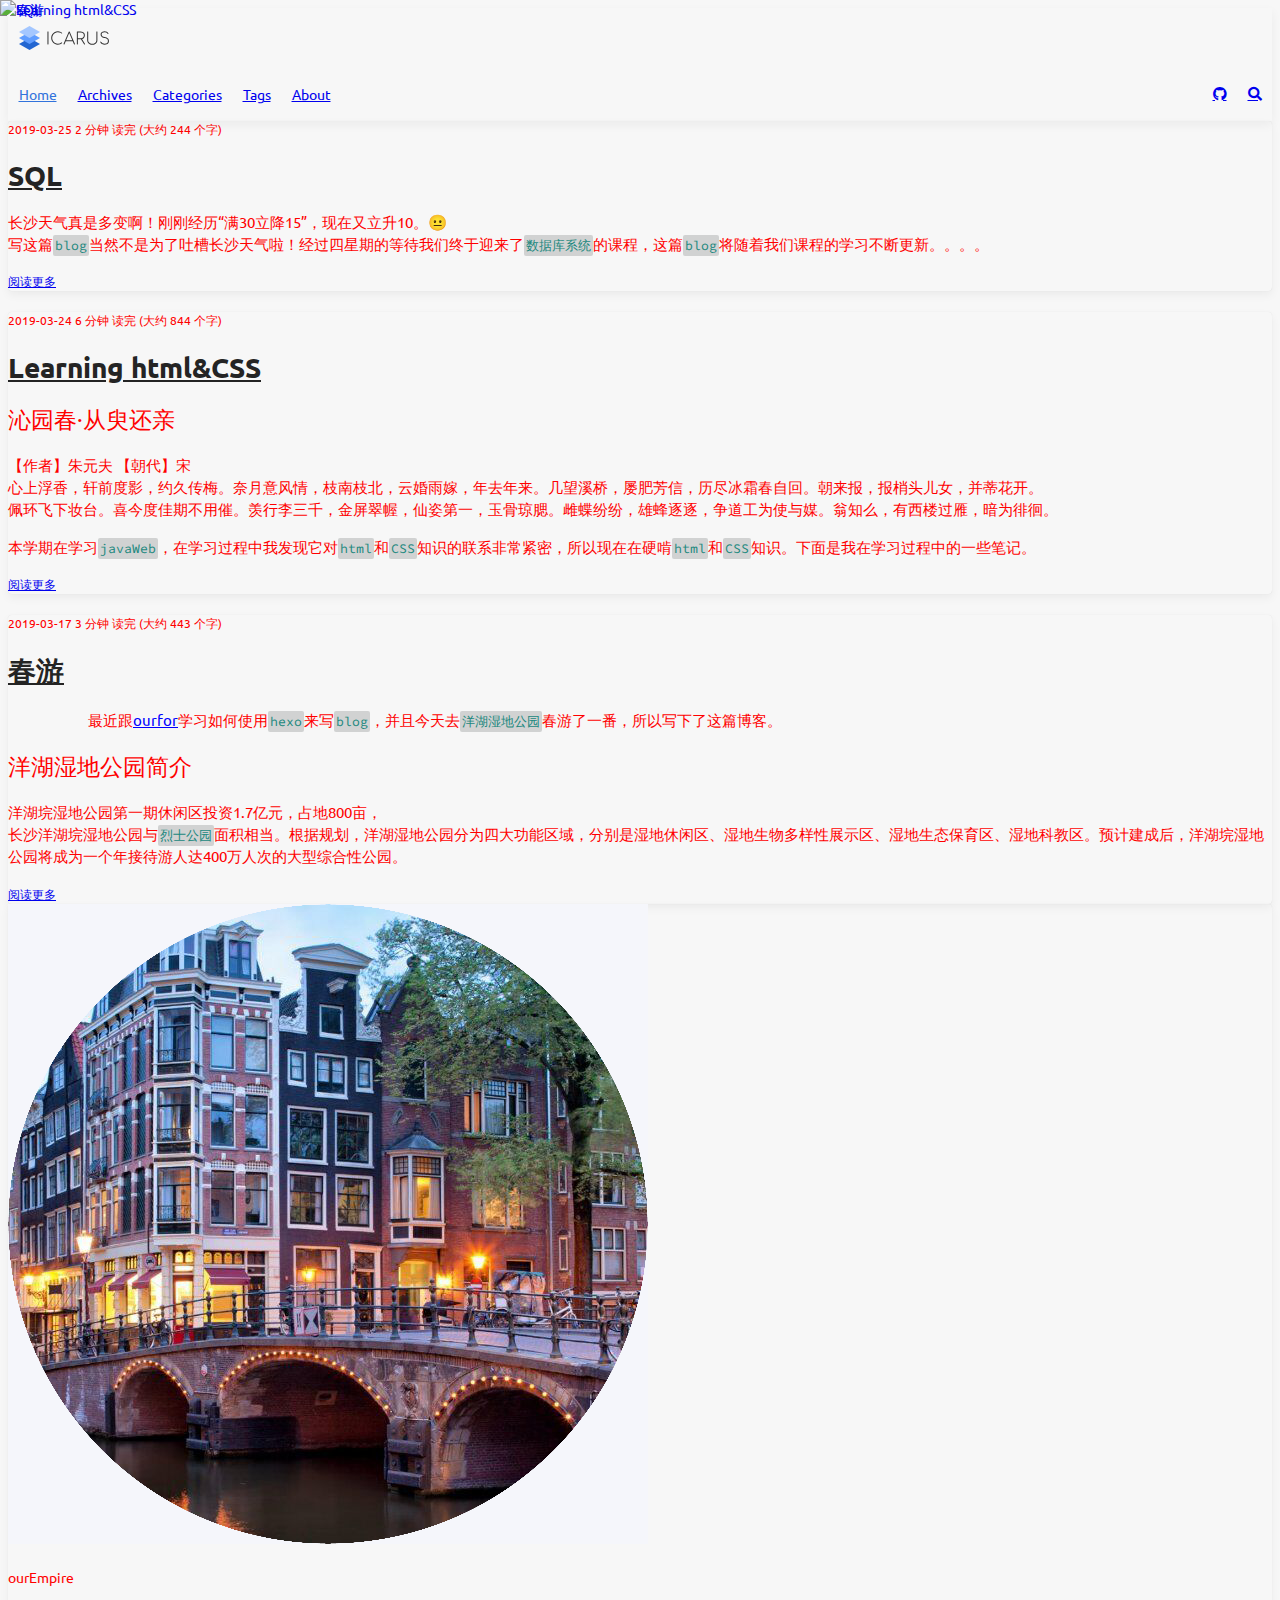
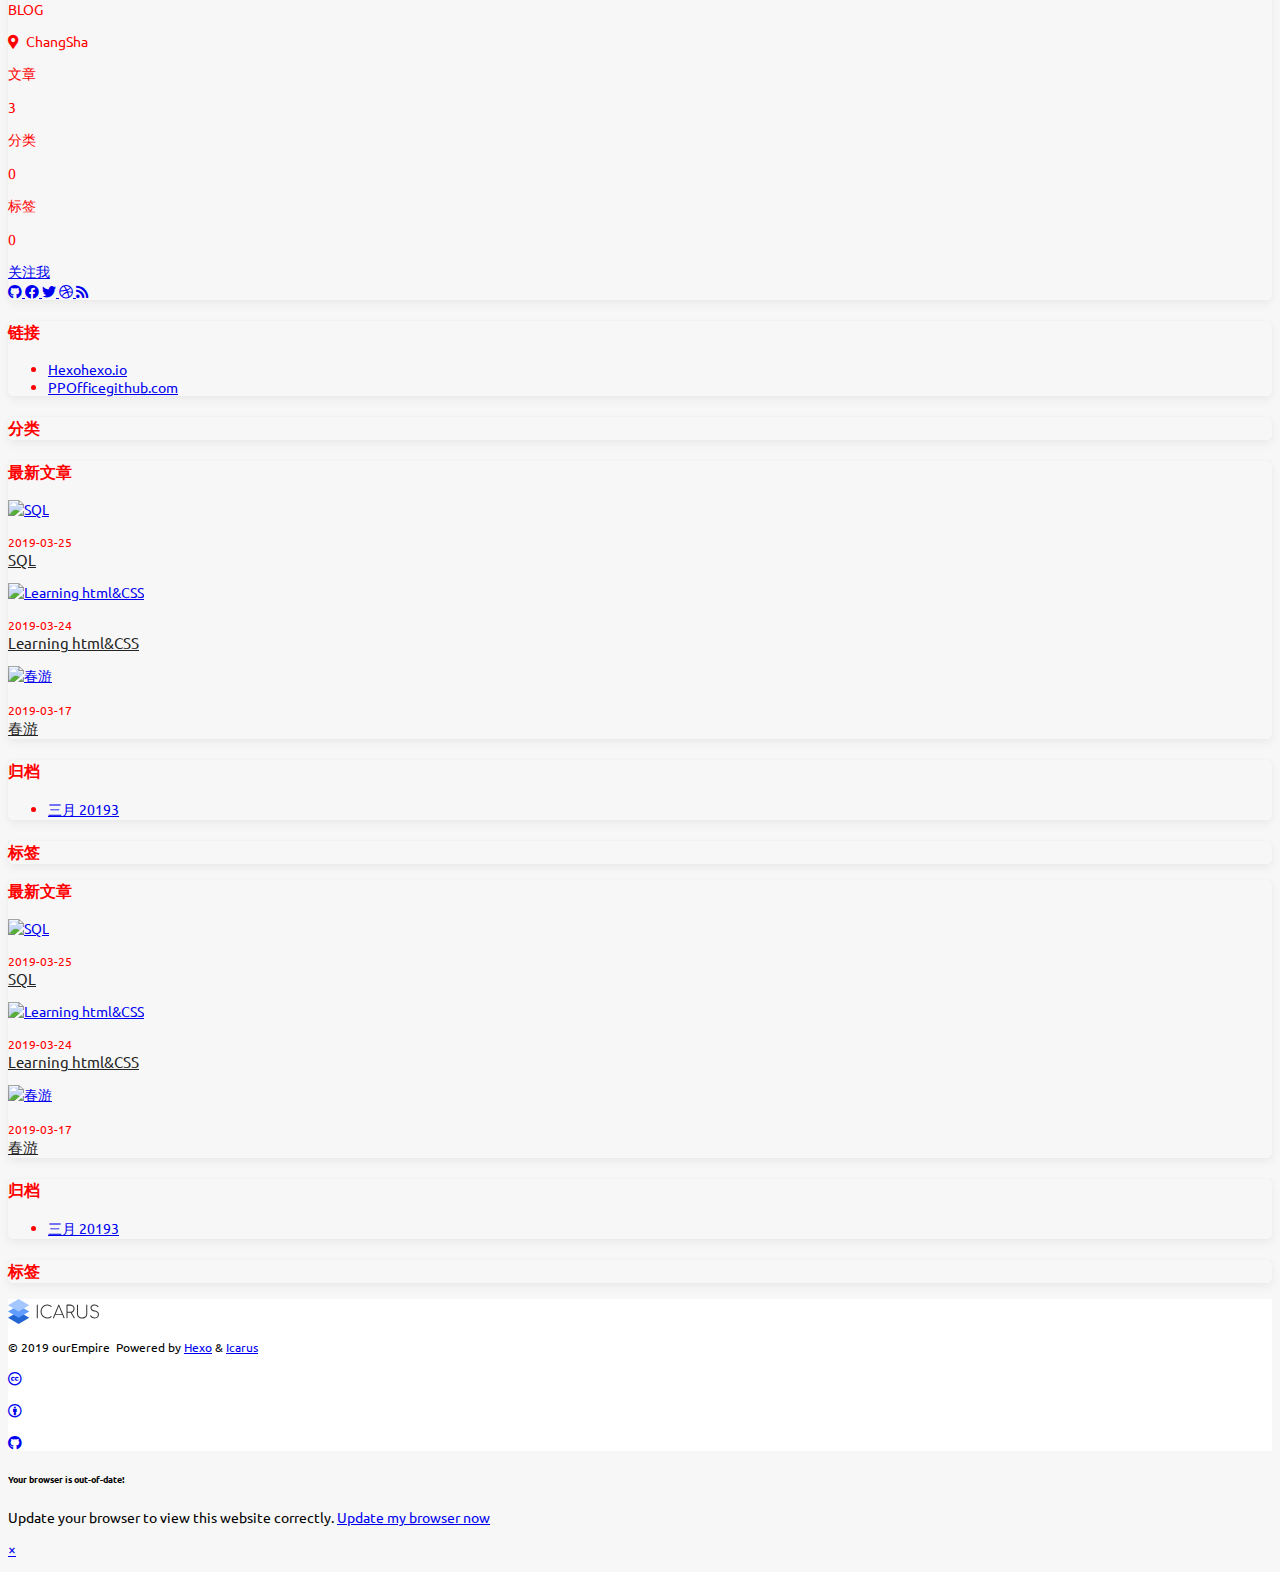
==== commit eee03067: "Site updated: 2019-03-25 17:24:29" ====
--- a/index.html
+++ b/index.html
@@ -133,6 +133,60 @@
         <div class="container">
             <div class="columns">
                 <div class="column is-8-tablet is-8-desktop is-6-widescreen has-order-2 column-main">
+    <div class="card">
+    
+    <div class="card-image">
+        <a href="/2019/03/25/SQL/" class="image is-7by1">
+            <img class="thumbnail" src="https://ws1.sinaimg.cn/large/006Y07gTly1g1f4i6xpl9j33282aoqv5.jpg" alt="SQL">
+        </a>
+    </div>
+    
+    <div class="card-content article ">
+        
+        <div class="level article-meta is-size-7 is-uppercase is-mobile is-overflow-x-auto">
+            <div class="level-left">
+                <time class="level-item has-text-grey" datetime="2019-03-25T08:26:29.000Z">2019-03-25</time>
+                
+                
+                <span class="level-item has-text-grey">
+                    
+                    
+                    2 分钟 读完 (大约 244 个字)
+                </span>
+                
+                
+            </div>
+        </div>
+        
+        <h1 class="title is-size-3 is-size-4-mobile has-text-weight-normal">
+            
+                <a class="has-link-black-ter" href="/2019/03/25/SQL/">SQL</a>
+            
+        </h1>
+        <div class="content">
+            <p>长沙天气真是多变啊！刚刚经历“满30立降15”，现在又立升10。😐<br>写这篇<code>blog</code>当然不是为了吐槽长沙天气啦！经过四星期的等待我们终于迎来了<code>数据库系统</code>的课程，这篇<code>blog</code>将随着我们课程的学习不断更新。。。。</p>
+        </div>
+        
+        
+        <div class="level is-mobile">
+            <div class="level-start">
+                <div class="level-item">
+                <a class="button is-size-7 is-light" href="/2019/03/25/SQL/#more">阅读更多</a>
+                </div>
+            </div>
+        </div>
+        
+        
+    </div>
+</div>
+
+
+
+
+
+
+
+
     <div class="card">
     
     <div class="card-image">
@@ -290,7 +344,7 @@
                         文章
                     </p>
                     <p class="title has-text-weight-normal">
-                        2
+                        3
                     </p>
                 </div>
             </div>
@@ -427,6 +481,25 @@
         
         <article class="media">
             
+            <a href="/2019/03/25/SQL/" class="media-left">
+                <p class="image is-64x64">
+                    <img class="thumbnail" src="https://ws1.sinaimg.cn/large/006Y07gTly1g1f4i6xpl9j33282aoqv5.jpg" alt="SQL">
+                </p>
+            </a>
+            
+            <div class="media-content">
+                <div class="content">
+                    <div><time class="has-text-grey is-size-7 is-uppercase" datetime="2019-03-25T08:26:29.000Z">2019-03-25</time></div>
+                    <a href="/2019/03/25/SQL/" class="has-link-black-ter is-size-6">SQL</a>
+                    <p class="is-size-7 is-uppercase">
+                        
+                    </p>
+                </div>
+            </div>
+        </article>
+        
+        <article class="media">
+            
             <a href="/2019/03/24/Learning-html-CSS/" class="media-left">
                 <p class="image is-64x64">
                     <img class="thumbnail" src="https://ws1.sinaimg.cn/large/006Y07gTgy1g1dmv86tojj33282aob29.jpg" alt="Learning html&amp;CSS">
@@ -481,7 +554,7 @@
                     <span class="level-item">三月 2019</span>
                 </span>
                 <span class="level-end">
-                    <span class="level-item tag">2</span>
+                    <span class="level-item tag">3</span>
                 </span>
             </a>
         </li>
@@ -524,6 +597,25 @@
         
         <article class="media">
             
+            <a href="/2019/03/25/SQL/" class="media-left">
+                <p class="image is-64x64">
+                    <img class="thumbnail" src="https://ws1.sinaimg.cn/large/006Y07gTly1g1f4i6xpl9j33282aoqv5.jpg" alt="SQL">
+                </p>
+            </a>
+            
+            <div class="media-content">
+                <div class="content">
+                    <div><time class="has-text-grey is-size-7 is-uppercase" datetime="2019-03-25T08:26:29.000Z">2019-03-25</time></div>
+                    <a href="/2019/03/25/SQL/" class="has-link-black-ter is-size-6">SQL</a>
+                    <p class="is-size-7 is-uppercase">
+                        
+                    </p>
+                </div>
+            </div>
+        </article>
+        
+        <article class="media">
+            
             <a href="/2019/03/24/Learning-html-CSS/" class="media-left">
                 <p class="image is-64x64">
                     <img class="thumbnail" src="https://ws1.sinaimg.cn/large/006Y07gTgy1g1dmv86tojj33282aob29.jpg" alt="Learning html&amp;CSS">
@@ -578,7 +670,7 @@
                     <span class="level-item">三月 2019</span>
                 </span>
                 <span class="level-end">
-                    <span class="level-item tag">2</span>
+                    <span class="level-item tag">3</span>
                 </span>
             </a>
         </li>
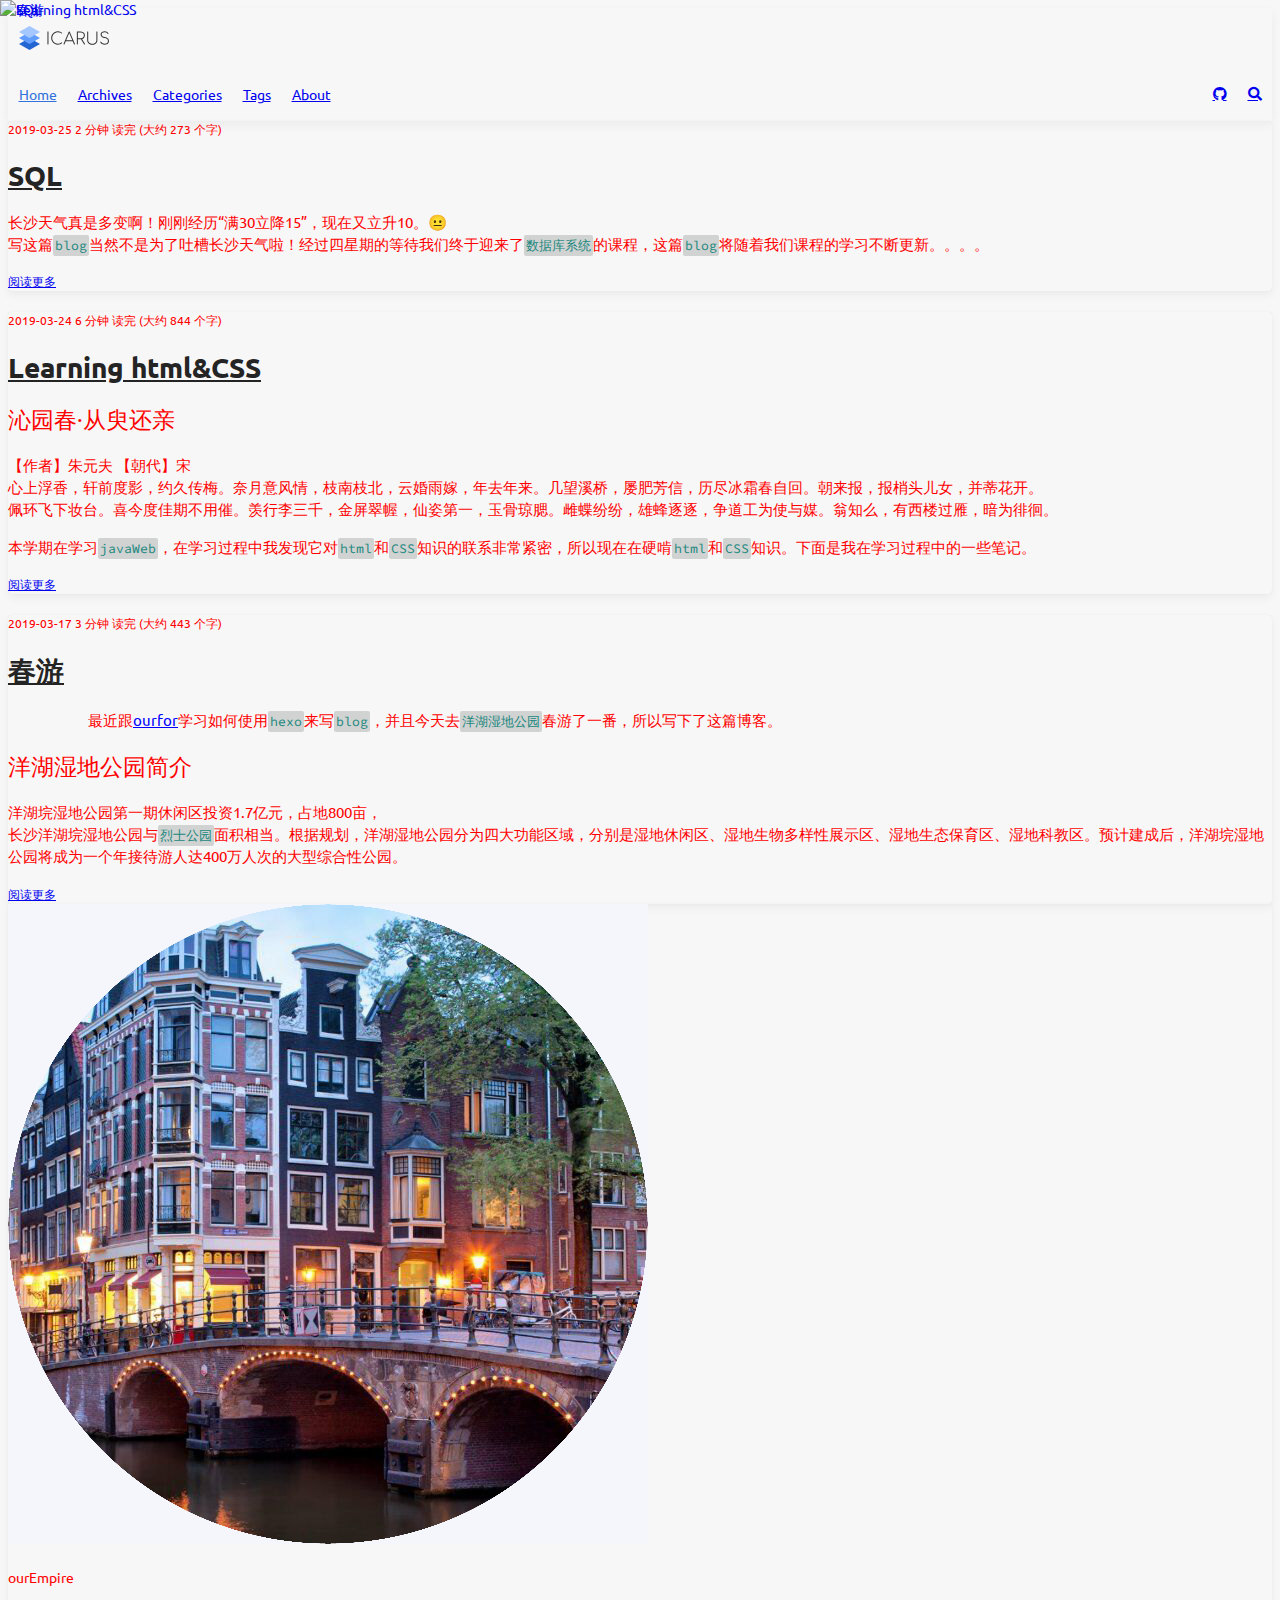
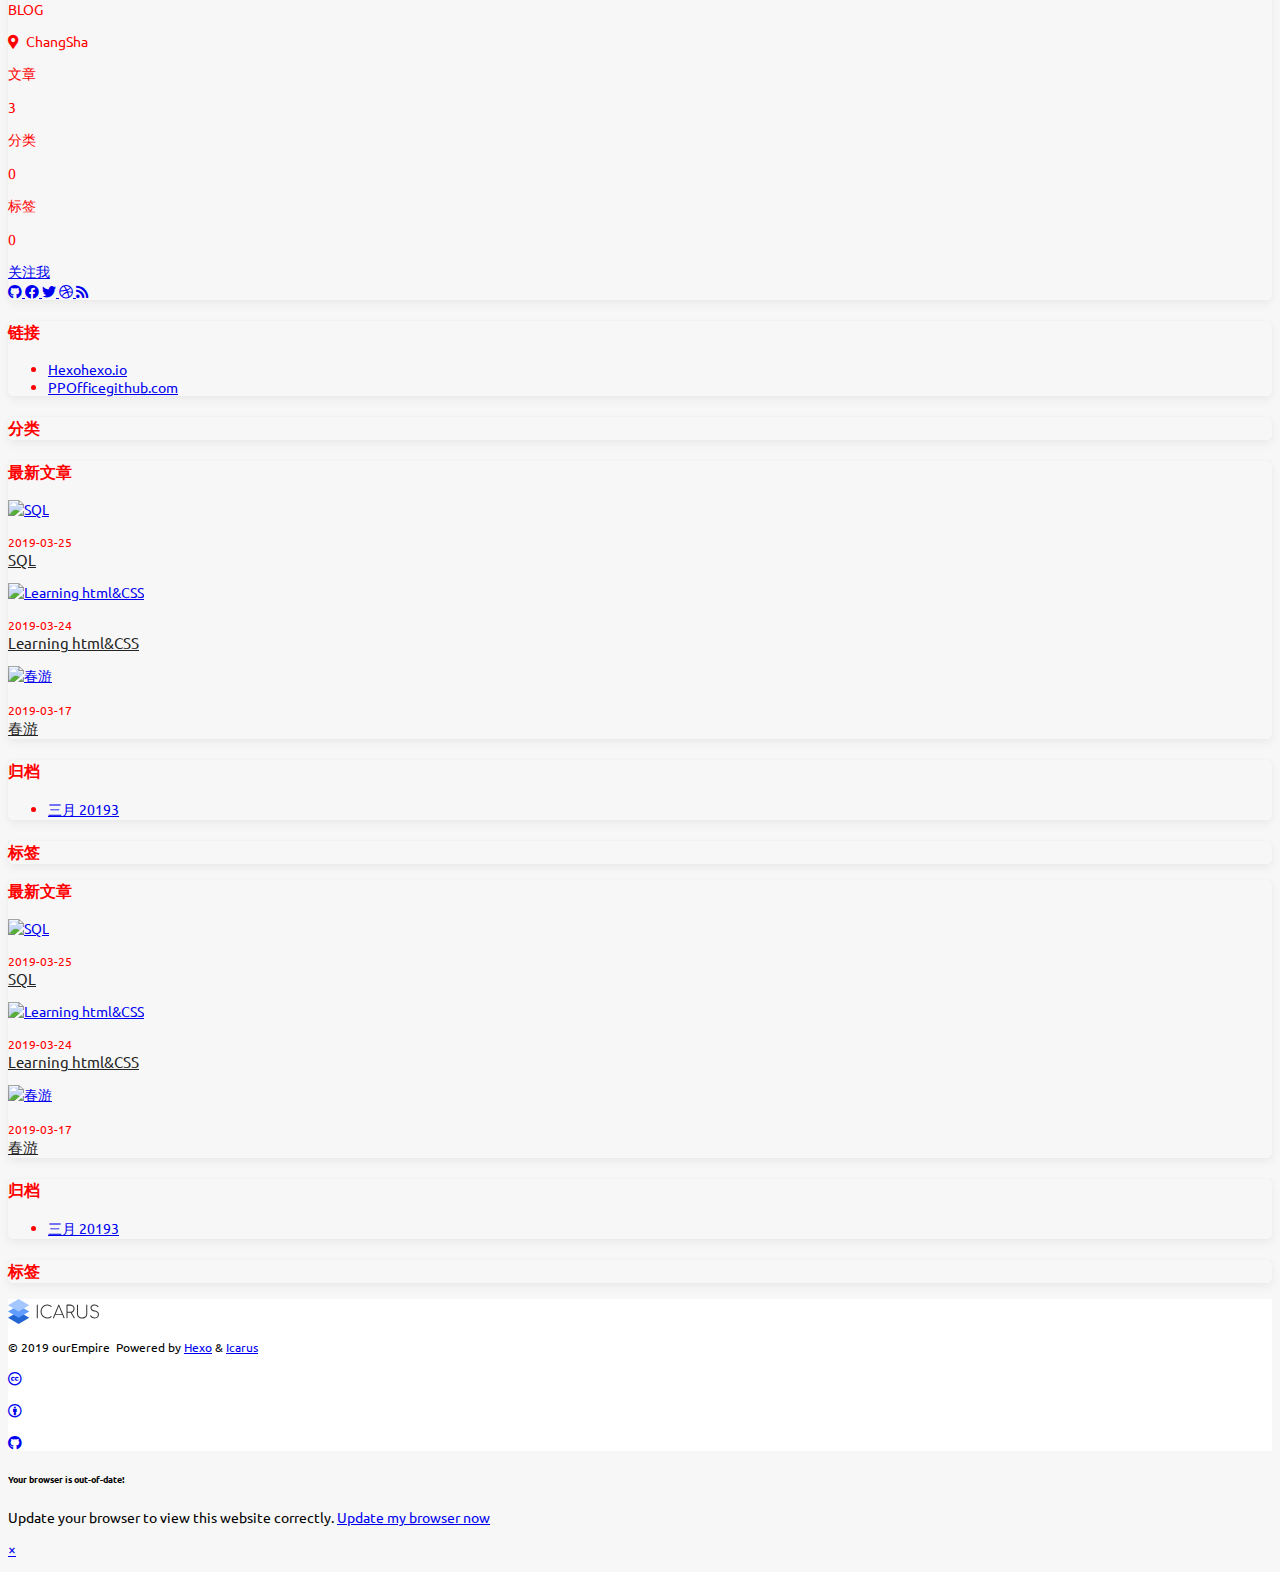
==== commit 1384caa7: "Site updated: 2019-03-25 17:35:31" ====
--- a/index.html
+++ b/index.html
@@ -151,7 +151,7 @@
                 <span class="level-item has-text-grey">
                     
                     
-                    2 分钟 读完 (大约 244 个字)
+                    2 分钟 读完 (大约 273 个字)
                 </span>
                 
                 
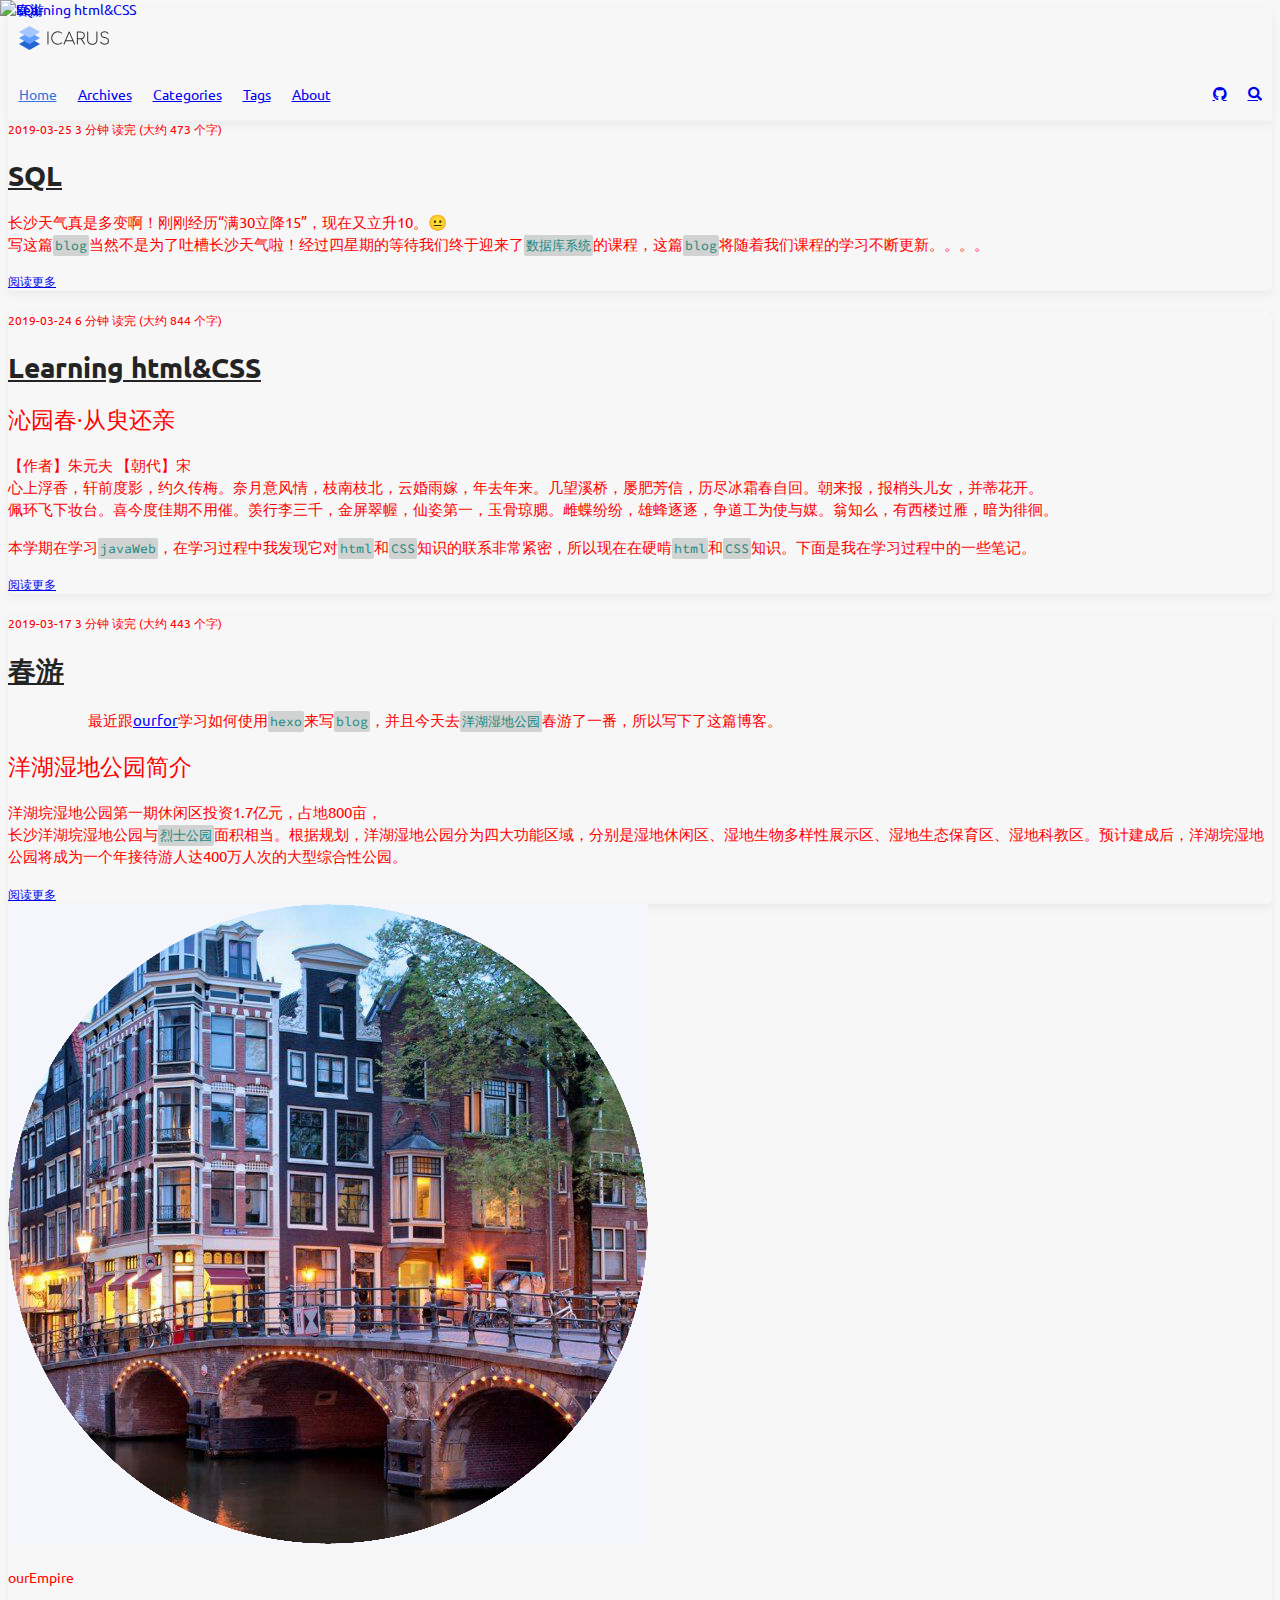
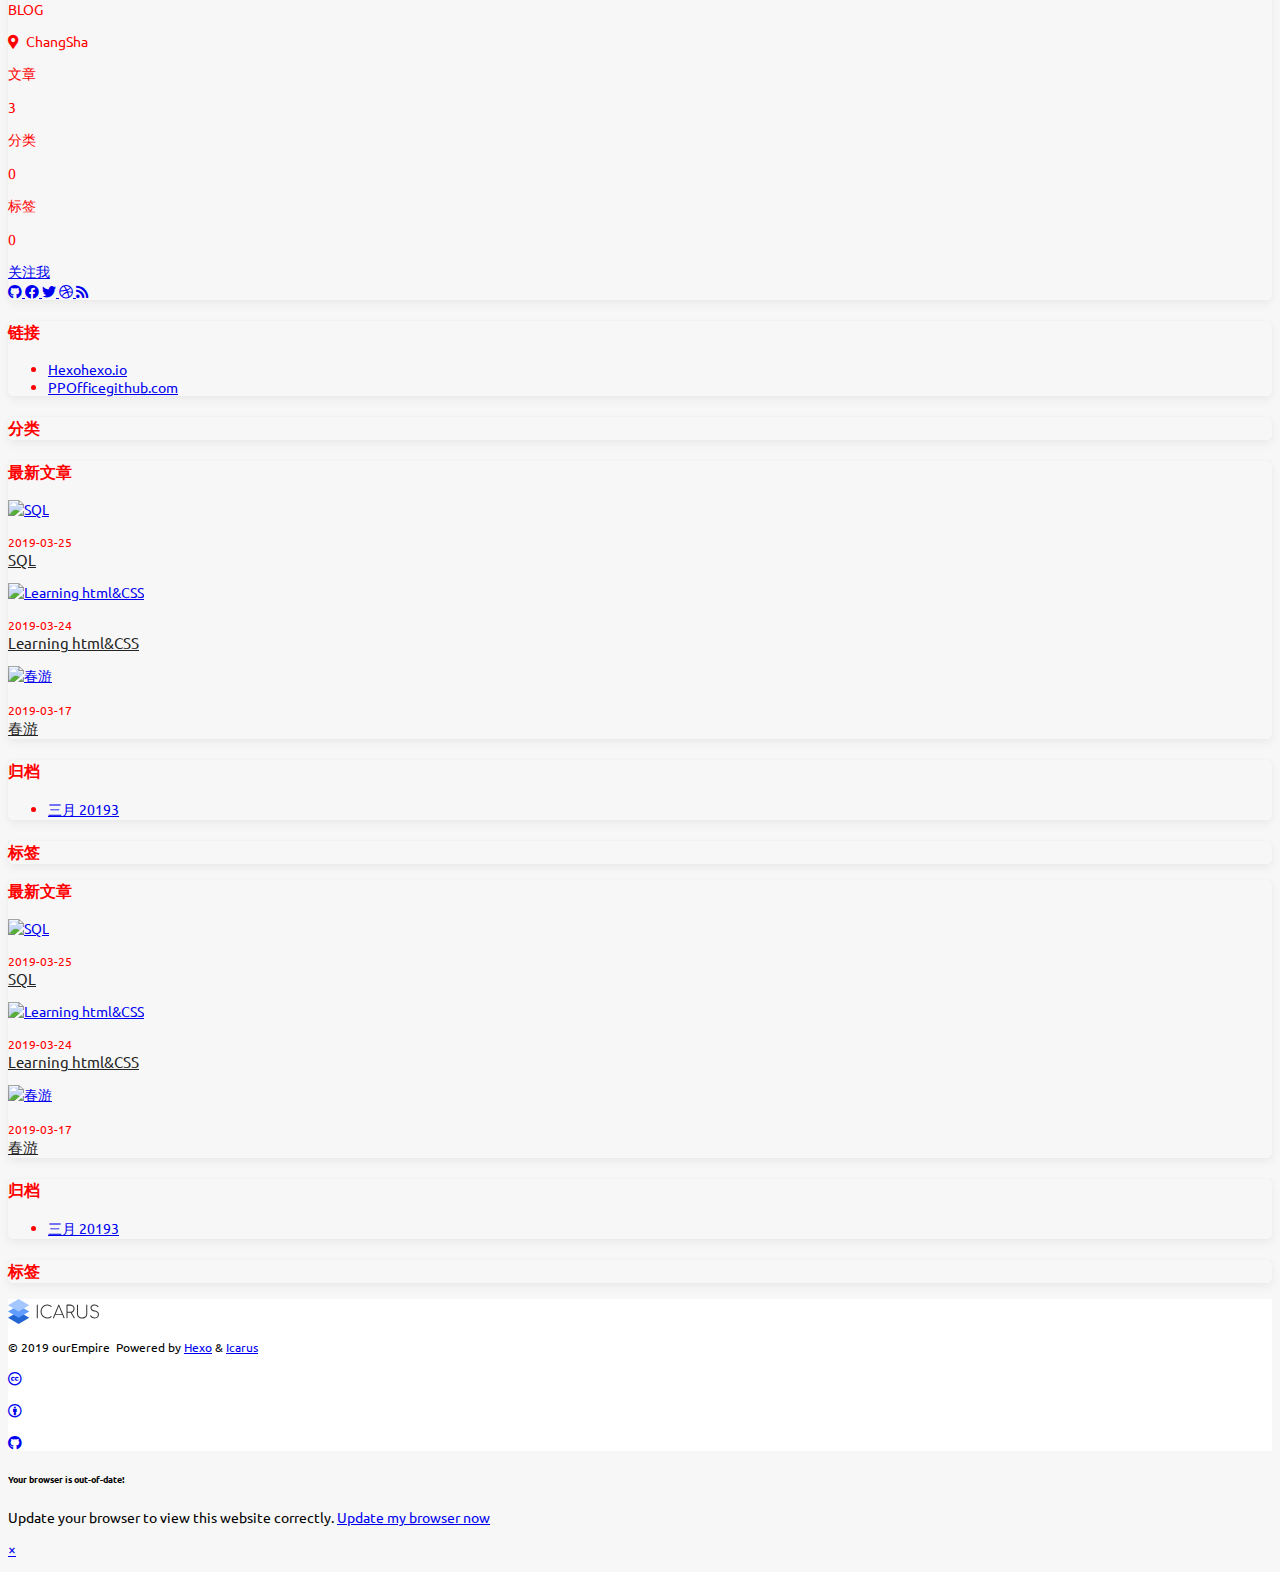
==== commit e079fbc3: "Site updated: 2019-03-25 18:27:45" ====
--- a/index.html
+++ b/index.html
@@ -151,7 +151,7 @@
                 <span class="level-item has-text-grey">
                     
                     
-                    2 分钟 读完 (大约 273 个字)
+                    3 分钟 读完 (大约 473 个字)
                 </span>
                 
                 
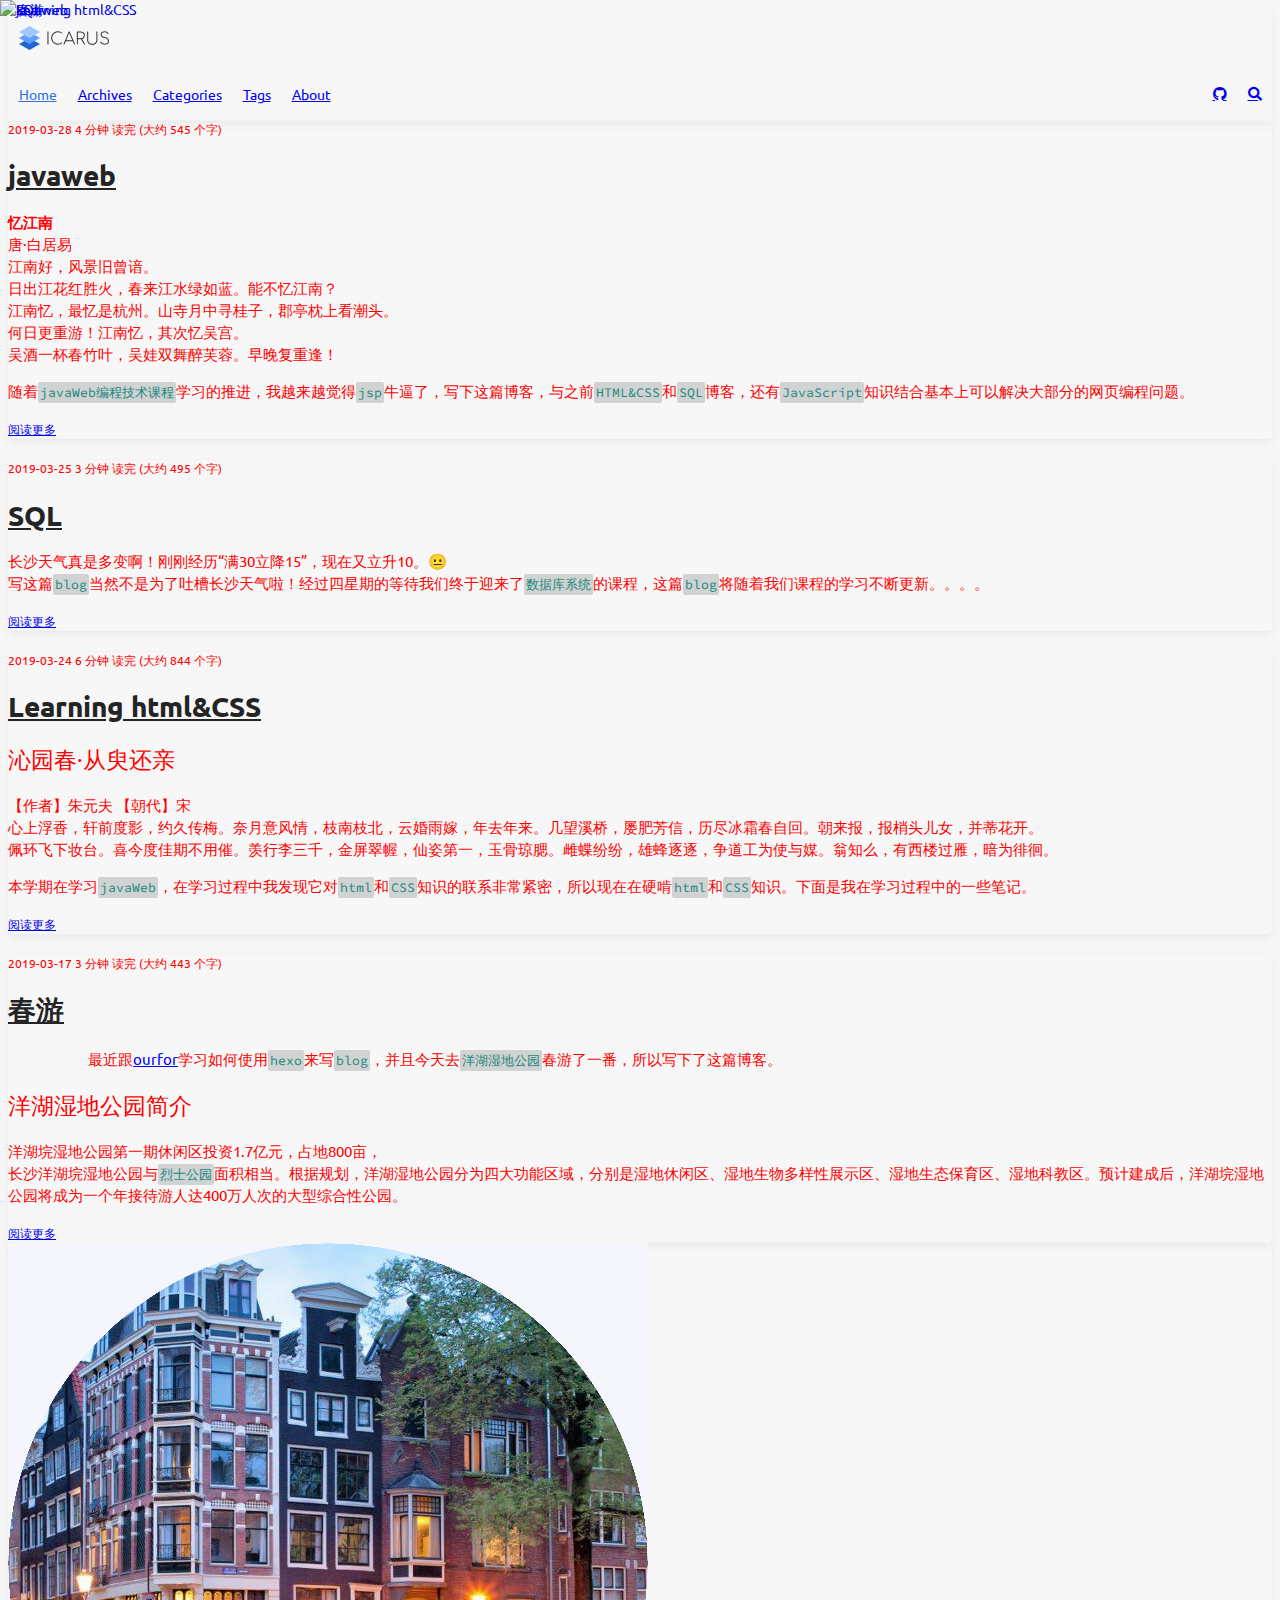
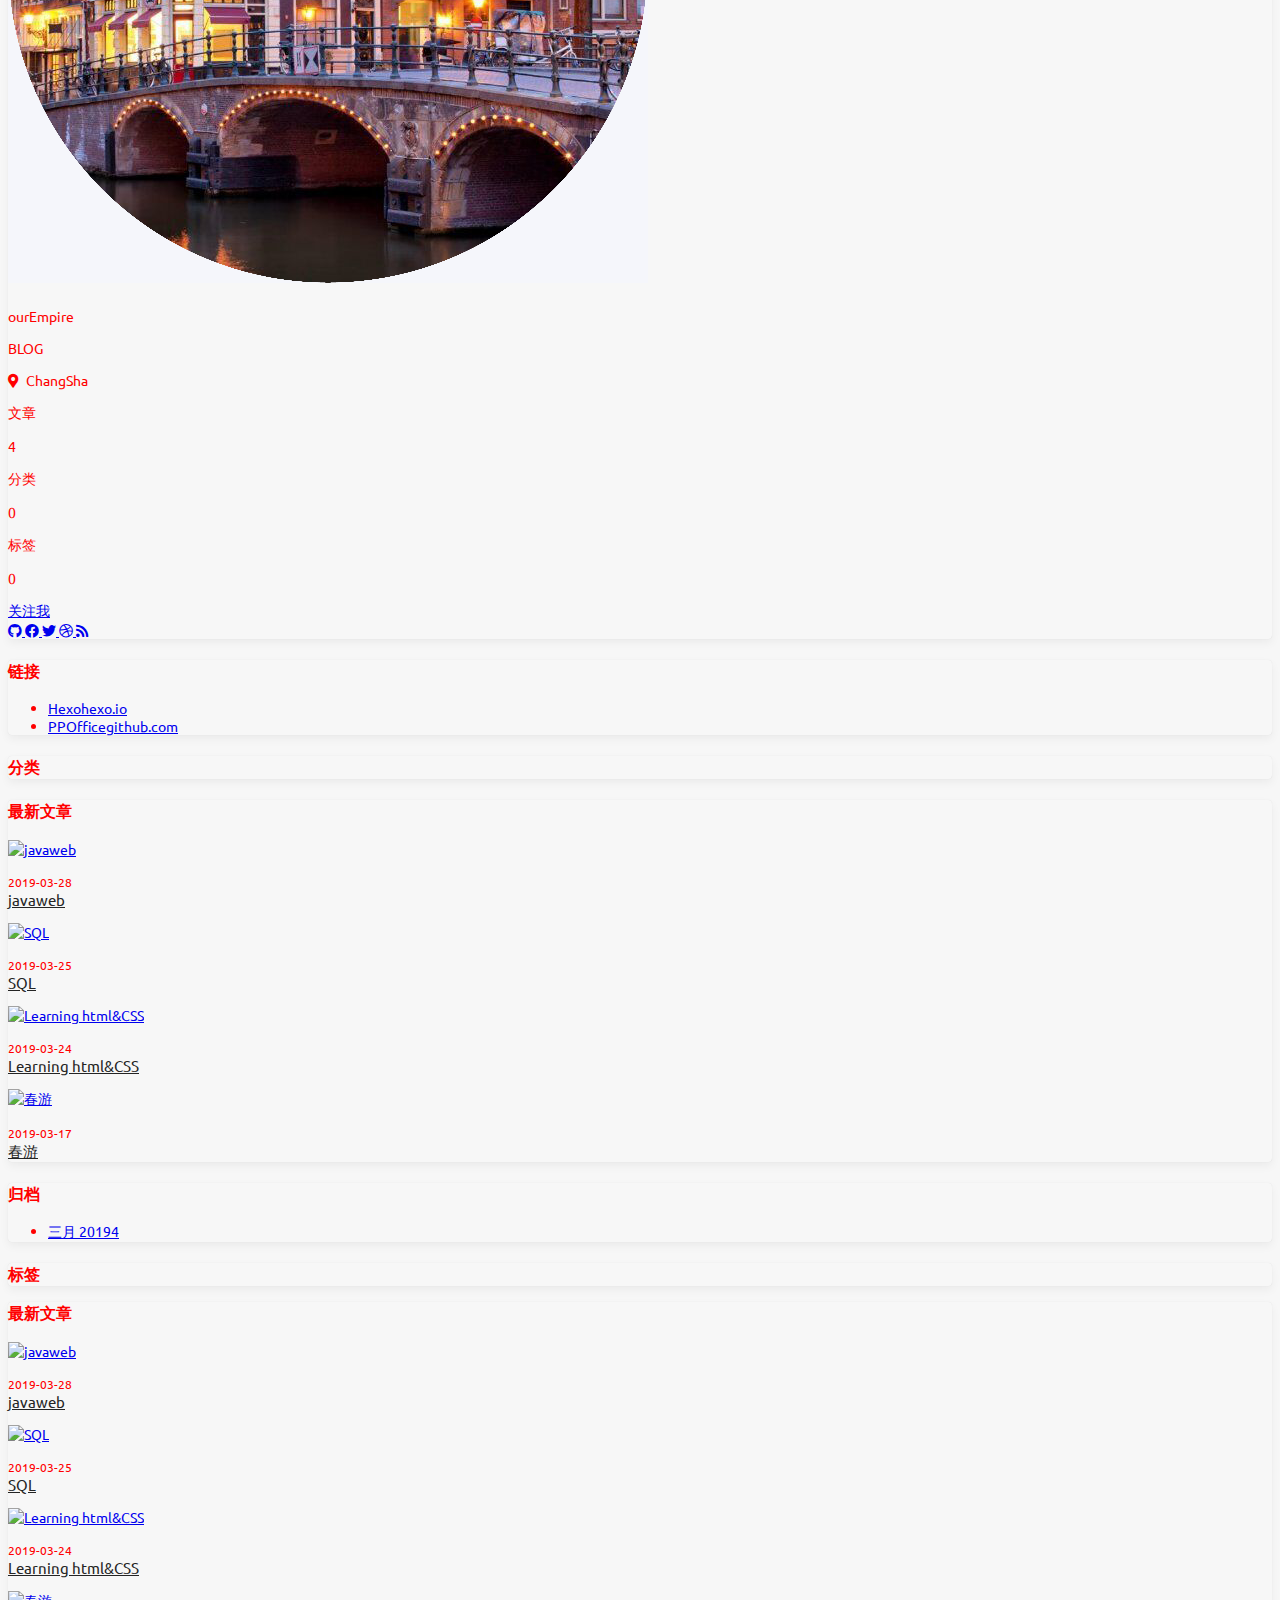
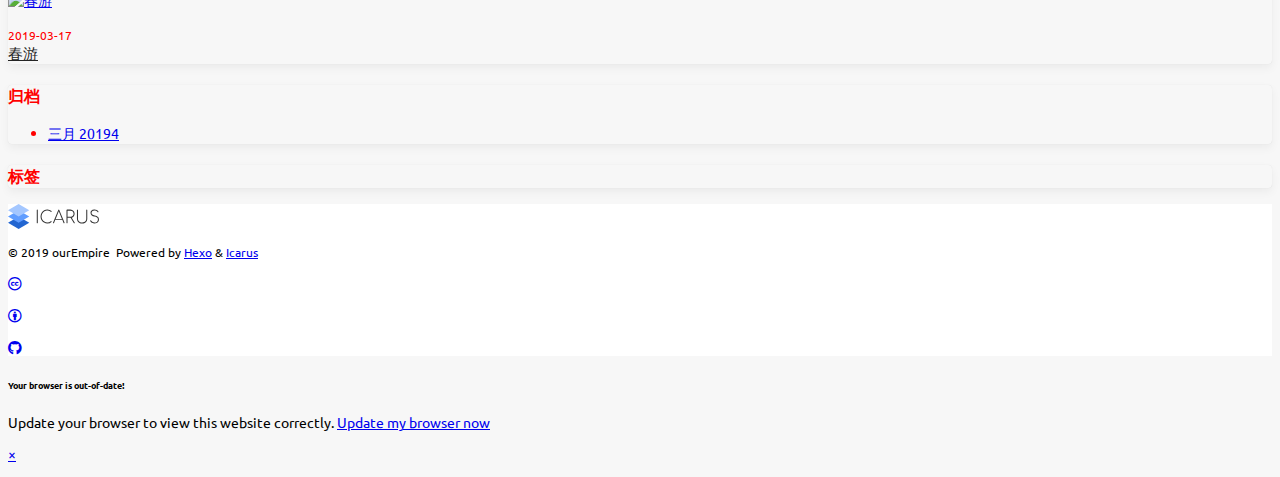
==== commit e3c18a45: "Site updated: 2019-03-28 19:59:30" ====
--- a/index.html
+++ b/index.html
@@ -136,6 +136,61 @@
     <div class="card">
     
     <div class="card-image">
+        <a href="/2019/03/28/javaweb/" class="image is-7by1">
+            <img class="thumbnail" src="https://ws1.sinaimg.cn/large/006Y07gTly1g1io3mqgk2j33282aou0y.jpg" alt="javaweb">
+        </a>
+    </div>
+    
+    <div class="card-content article ">
+        
+        <div class="level article-meta is-size-7 is-uppercase is-mobile is-overflow-x-auto">
+            <div class="level-left">
+                <time class="level-item has-text-grey" datetime="2019-03-28T09:56:42.000Z">2019-03-28</time>
+                
+                
+                <span class="level-item has-text-grey">
+                    
+                    
+                    4 分钟 读完 (大约 545 个字)
+                </span>
+                
+                
+            </div>
+        </div>
+        
+        <h1 class="title is-size-3 is-size-4-mobile has-text-weight-normal">
+            
+                <a class="has-link-black-ter" href="/2019/03/28/javaweb/">javaweb</a>
+            
+        </h1>
+        <div class="content">
+            <p><b>忆江南</b><br>唐·白居易<br>江南好，风景旧曾谙。<br>日出江花红胜火，春来江水绿如蓝。能不忆江南？<br>江南忆，最忆是杭州。山寺月中寻桂子，郡亭枕上看潮头。<br>何日更重游！江南忆，其次忆吴宫。<br>吴酒一杯春竹叶，吴娃双舞醉芙蓉。早晚复重逢！</p>
+<p>随着<code>javaWeb编程技术课程</code>学习的推进，我越来越觉得<code>jsp</code>牛逼了，写下这篇博客，与之前<code>HTML&amp;CSS</code>和<code>SQL</code>博客，还有<code>JavaScript</code>知识结合基本上可以解决大部分的网页编程问题。<br></p>
+        </div>
+        
+        
+        <div class="level is-mobile">
+            <div class="level-start">
+                <div class="level-item">
+                <a class="button is-size-7 is-light" href="/2019/03/28/javaweb/#more">阅读更多</a>
+                </div>
+            </div>
+        </div>
+        
+        
+    </div>
+</div>
+
+
+
+
+
+
+
+
+    <div class="card">
+    
+    <div class="card-image">
         <a href="/2019/03/25/SQL/" class="image is-7by1">
             <img class="thumbnail" src="https://ws1.sinaimg.cn/large/006Y07gTly1g1f4i6xpl9j33282aoqv5.jpg" alt="SQL">
         </a>
@@ -151,7 +206,7 @@
                 <span class="level-item has-text-grey">
                     
                     
-                    3 分钟 读完 (大约 473 个字)
+                    3 分钟 读完 (大约 495 个字)
                 </span>
                 
                 
@@ -344,7 +399,7 @@
                         文章
                     </p>
                     <p class="title has-text-weight-normal">
-                        3
+                        4
                     </p>
                 </div>
             </div>
@@ -481,6 +536,25 @@
         
         <article class="media">
             
+            <a href="/2019/03/28/javaweb/" class="media-left">
+                <p class="image is-64x64">
+                    <img class="thumbnail" src="https://ws1.sinaimg.cn/large/006Y07gTly1g1io3mqgk2j33282aou0y.jpg" alt="javaweb">
+                </p>
+            </a>
+            
+            <div class="media-content">
+                <div class="content">
+                    <div><time class="has-text-grey is-size-7 is-uppercase" datetime="2019-03-28T09:56:42.000Z">2019-03-28</time></div>
+                    <a href="/2019/03/28/javaweb/" class="has-link-black-ter is-size-6">javaweb</a>
+                    <p class="is-size-7 is-uppercase">
+                        
+                    </p>
+                </div>
+            </div>
+        </article>
+        
+        <article class="media">
+            
             <a href="/2019/03/25/SQL/" class="media-left">
                 <p class="image is-64x64">
                     <img class="thumbnail" src="https://ws1.sinaimg.cn/large/006Y07gTly1g1f4i6xpl9j33282aoqv5.jpg" alt="SQL">
@@ -554,7 +628,7 @@
                     <span class="level-item">三月 2019</span>
                 </span>
                 <span class="level-end">
-                    <span class="level-item tag">3</span>
+                    <span class="level-item tag">4</span>
                 </span>
             </a>
         </li>
@@ -597,6 +671,25 @@
         
         <article class="media">
             
+            <a href="/2019/03/28/javaweb/" class="media-left">
+                <p class="image is-64x64">
+                    <img class="thumbnail" src="https://ws1.sinaimg.cn/large/006Y07gTly1g1io3mqgk2j33282aou0y.jpg" alt="javaweb">
+                </p>
+            </a>
+            
+            <div class="media-content">
+                <div class="content">
+                    <div><time class="has-text-grey is-size-7 is-uppercase" datetime="2019-03-28T09:56:42.000Z">2019-03-28</time></div>
+                    <a href="/2019/03/28/javaweb/" class="has-link-black-ter is-size-6">javaweb</a>
+                    <p class="is-size-7 is-uppercase">
+                        
+                    </p>
+                </div>
+            </div>
+        </article>
+        
+        <article class="media">
+            
             <a href="/2019/03/25/SQL/" class="media-left">
                 <p class="image is-64x64">
                     <img class="thumbnail" src="https://ws1.sinaimg.cn/large/006Y07gTly1g1f4i6xpl9j33282aoqv5.jpg" alt="SQL">
@@ -670,7 +763,7 @@
                     <span class="level-item">三月 2019</span>
                 </span>
                 <span class="level-end">
-                    <span class="level-item tag">3</span>
+                    <span class="level-item tag">4</span>
                 </span>
             </a>
         </li>
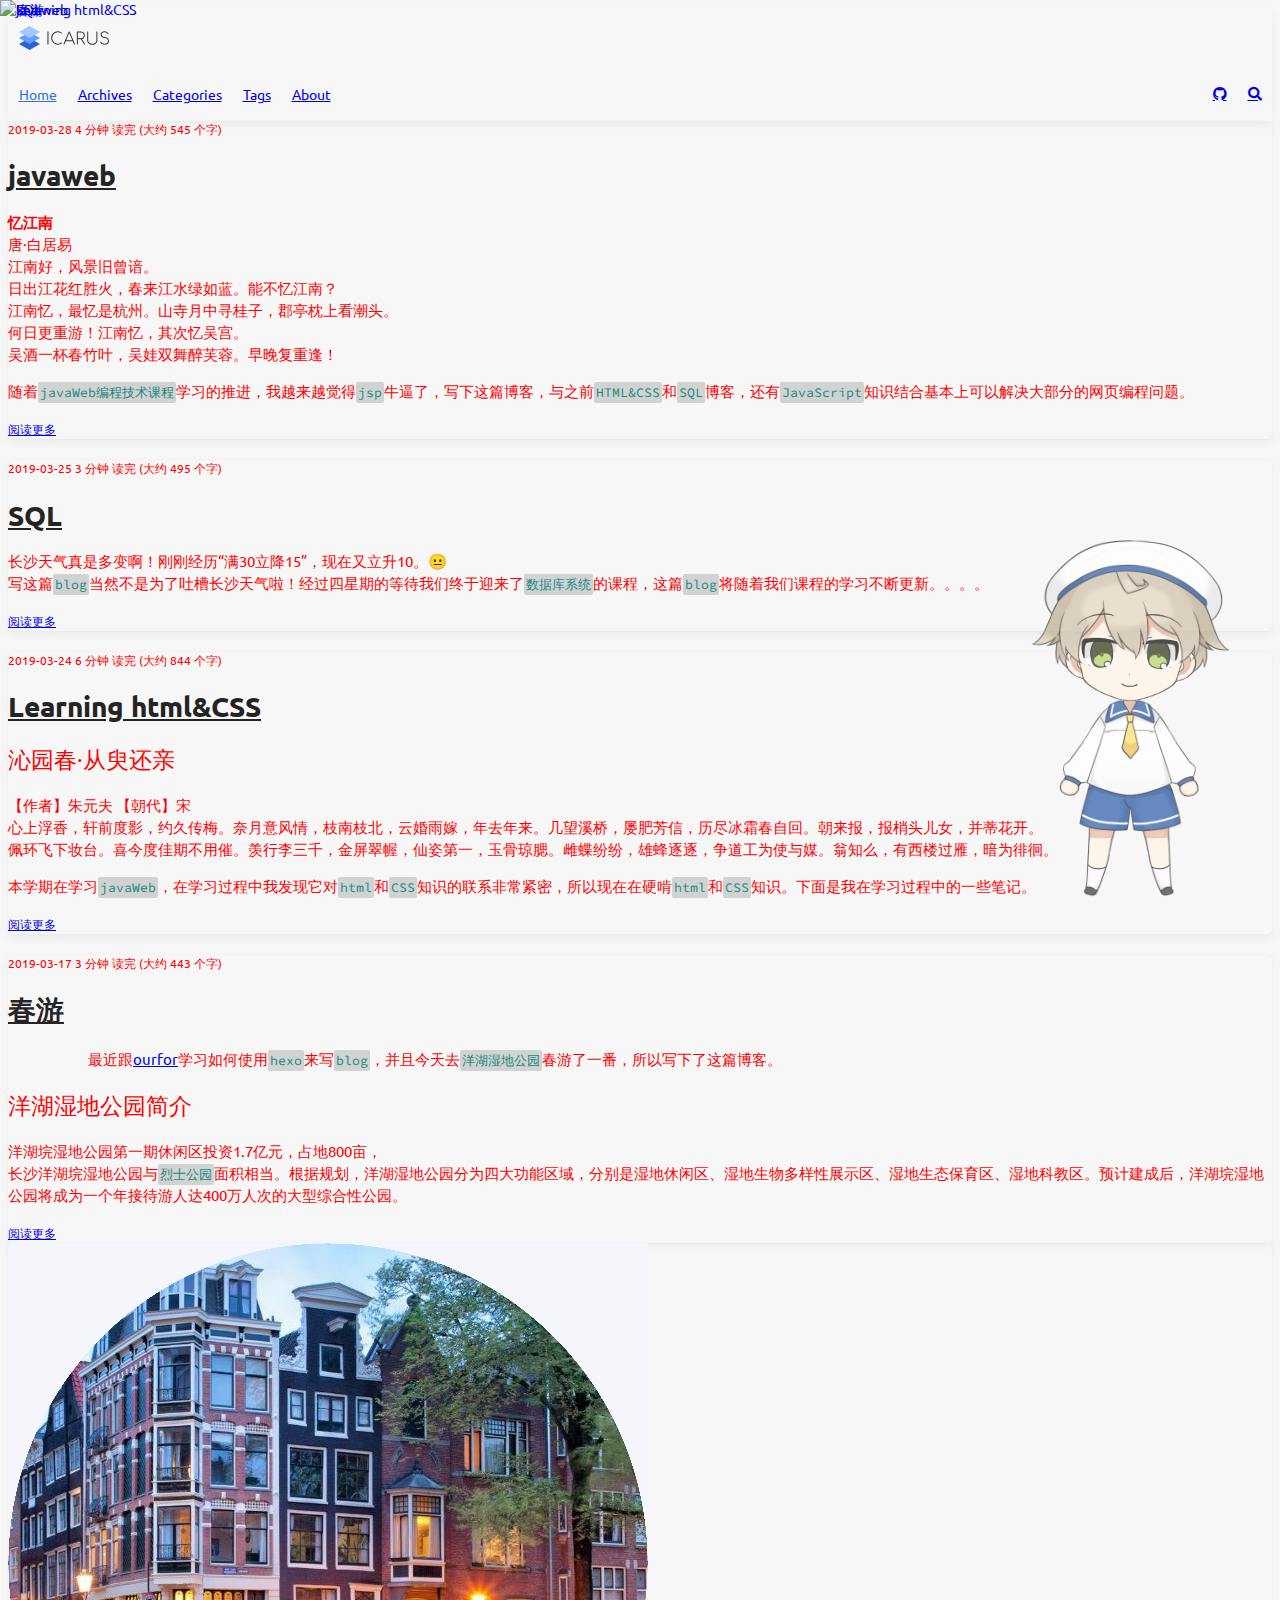
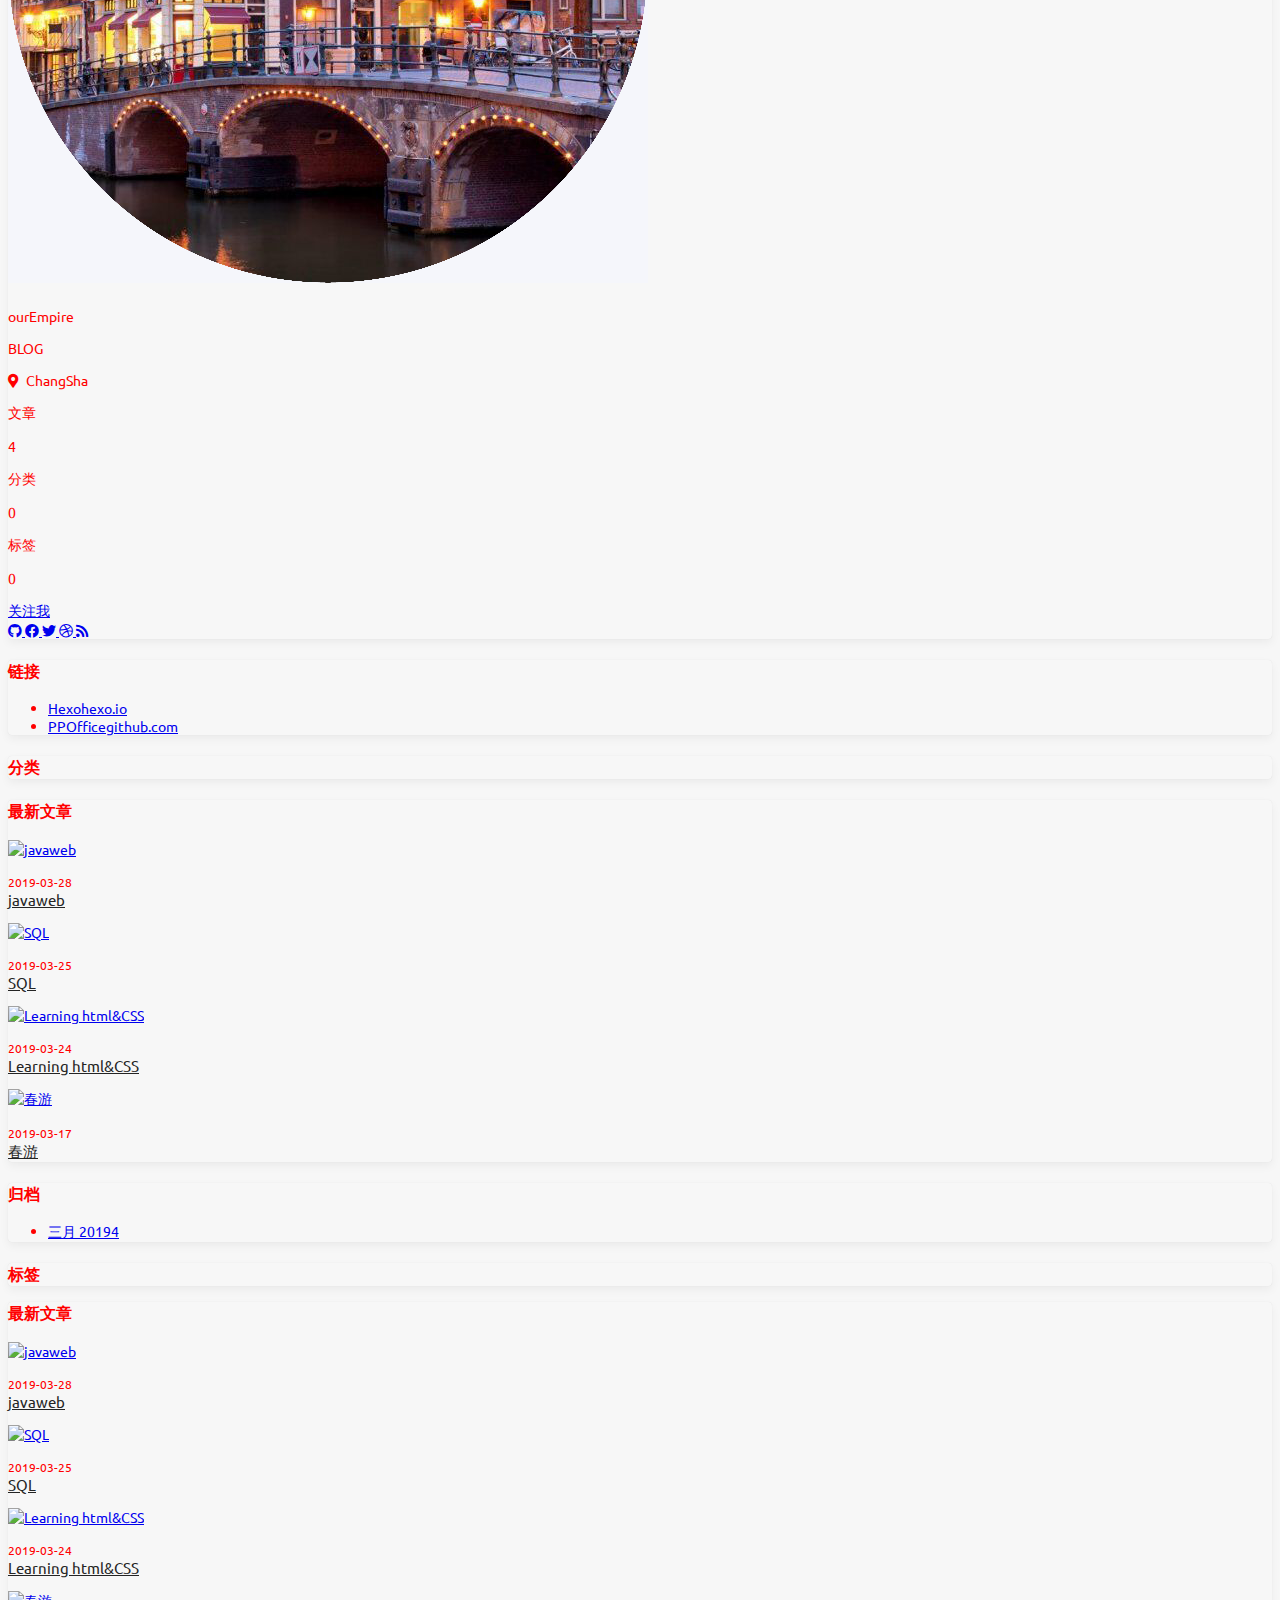
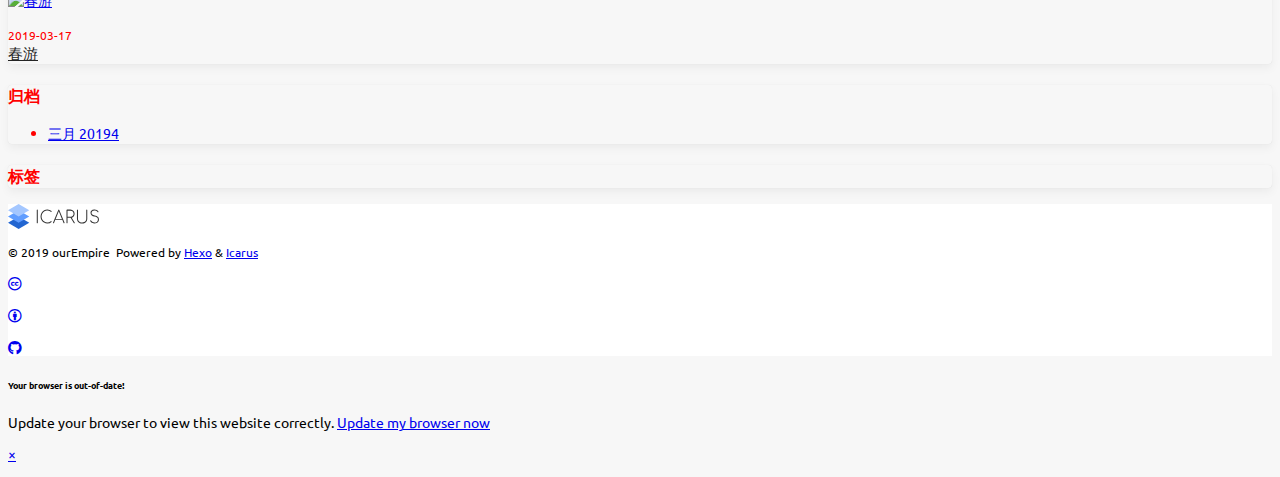
==== commit 579cb7fb: "Site updated: 2019-03-29 16:45:28" ====
--- a/index.html
+++ b/index.html
@@ -137,7 +137,7 @@
     
     <div class="card-image">
         <a href="/2019/03/28/javaweb/" class="image is-7by1">
-            <img class="thumbnail" src="https://ws1.sinaimg.cn/large/006Y07gTly1g1io3mqgk2j33282aou0y.jpg" alt="javaweb">
+            <img class="thumbnail" src="https://ws1.sinaimg.cn/large/006Y07gTly1g1irh9old7j32ao328hdt.jpg" alt="javaweb">
         </a>
     </div>
     
@@ -538,7 +538,7 @@
             
             <a href="/2019/03/28/javaweb/" class="media-left">
                 <p class="image is-64x64">
-                    <img class="thumbnail" src="https://ws1.sinaimg.cn/large/006Y07gTly1g1io3mqgk2j33282aou0y.jpg" alt="javaweb">
+                    <img class="thumbnail" src="https://ws1.sinaimg.cn/large/006Y07gTly1g1irh9old7j32ao328hdt.jpg" alt="javaweb">
                 </p>
             </a>
             
@@ -673,7 +673,7 @@
             
             <a href="/2019/03/28/javaweb/" class="media-left">
                 <p class="image is-64x64">
-                    <img class="thumbnail" src="https://ws1.sinaimg.cn/large/006Y07gTly1g1io3mqgk2j33282aou0y.jpg" alt="javaweb">
+                    <img class="thumbnail" src="https://ws1.sinaimg.cn/large/006Y07gTly1g1irh9old7j32ao328hdt.jpg" alt="javaweb">
                 </p>
             </a>
             
@@ -972,5 +972,12 @@
 <link rel="stylesheet" href="/css/insight.css">
     
 
-</body>
+<script src="/live2dw/lib/L2Dwidget.min.js?204803f07631fc7a5005405acc389603"></script><script>L2Dwidget.init({"model":{"jsonPath":"/live2dw/assets/haruto.model.json"},"display":{"position":"right","bottom":-120,"width":150,"height":300},"mobile":{"show":false,"bottom":120},"log":false,"pluginJsPath":"lib/","pluginModelPath":"assets/","pluginRootPath":"live2dw/","tagMode":false,"bottom":"-120px"});</script></body>
+<script type="text/javascript">
+    window.onload = function (){
+        var live2dcanvas = document.getElementById("live2dcanvas");
+        live2dcanvas.style.bottom = "-120px";
+    };
+
+</script>
 </html>--- a/css/style.css
+++ b/css/style.css
@@ -505,3 +505,6 @@
   font-size: 20px;
   padding-left: 10px;
 }
+#live2dcanvas {
+  bottom: -110px;
+}
